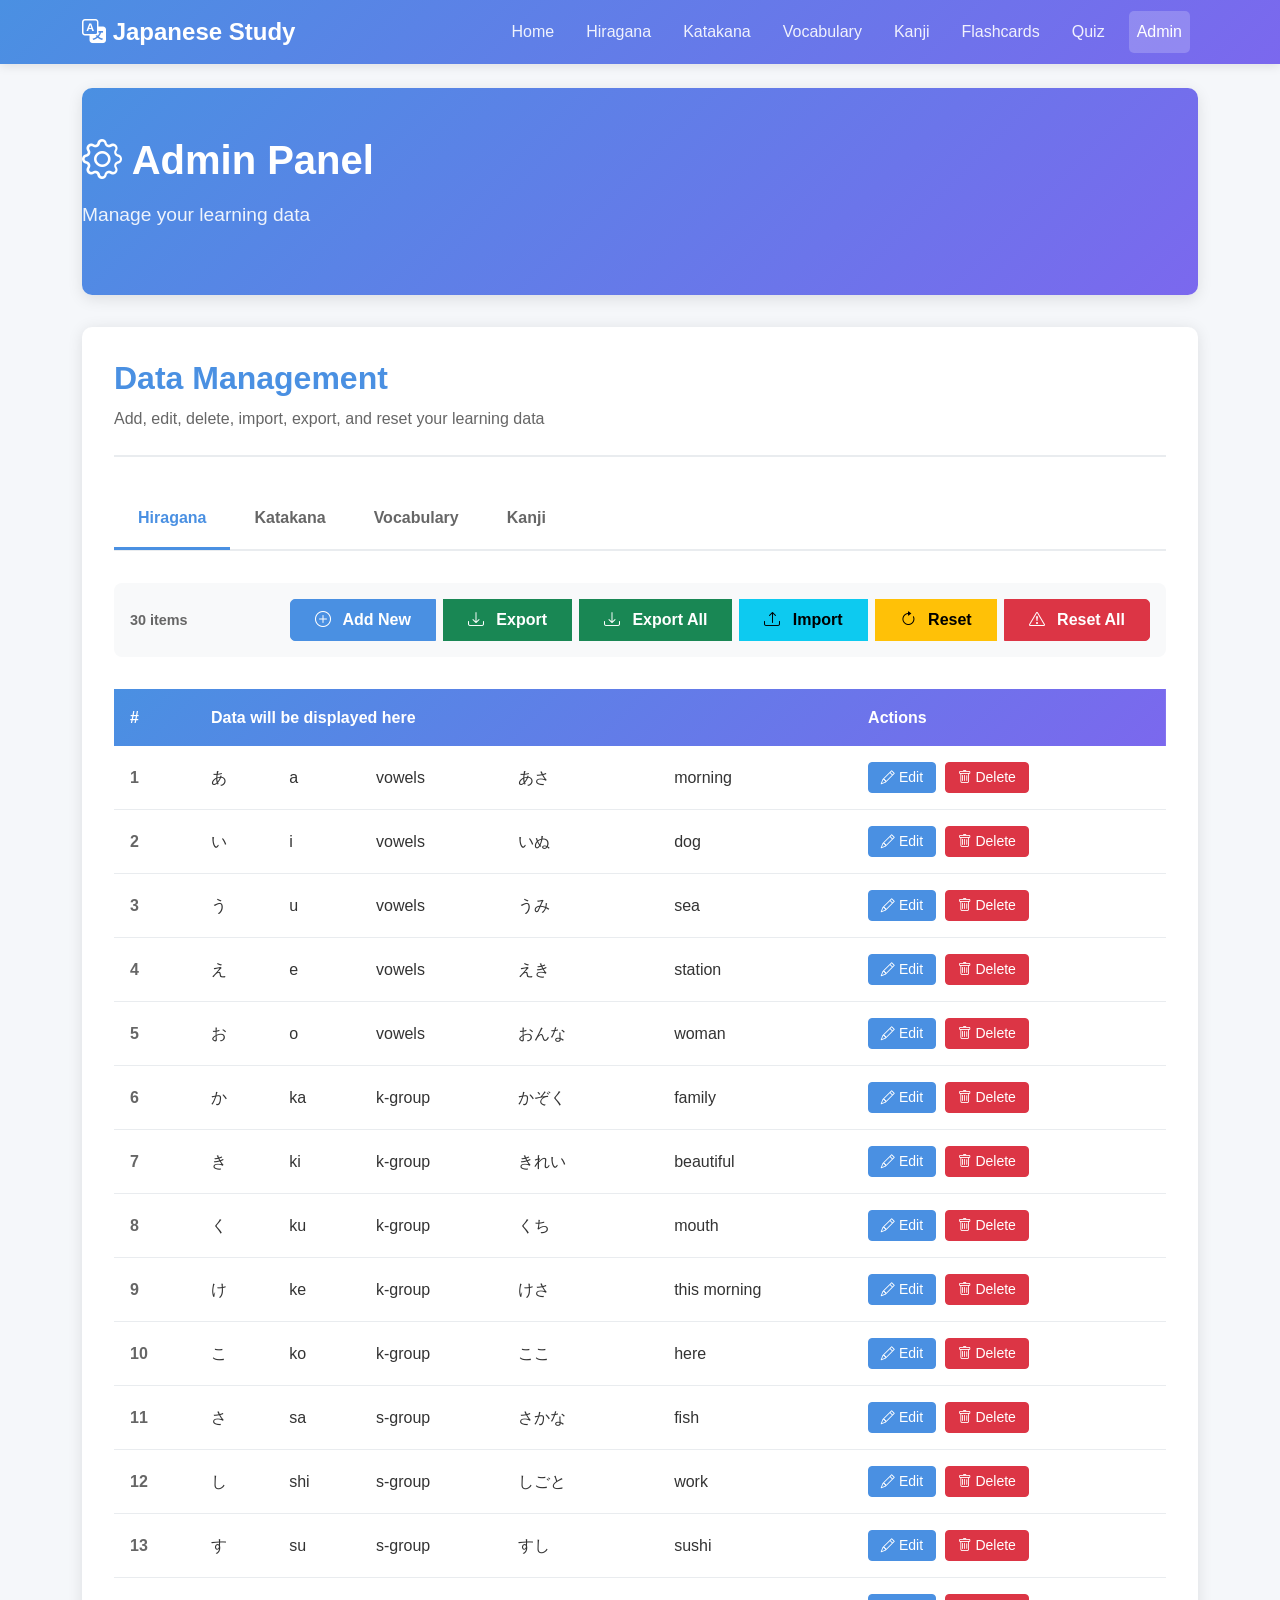
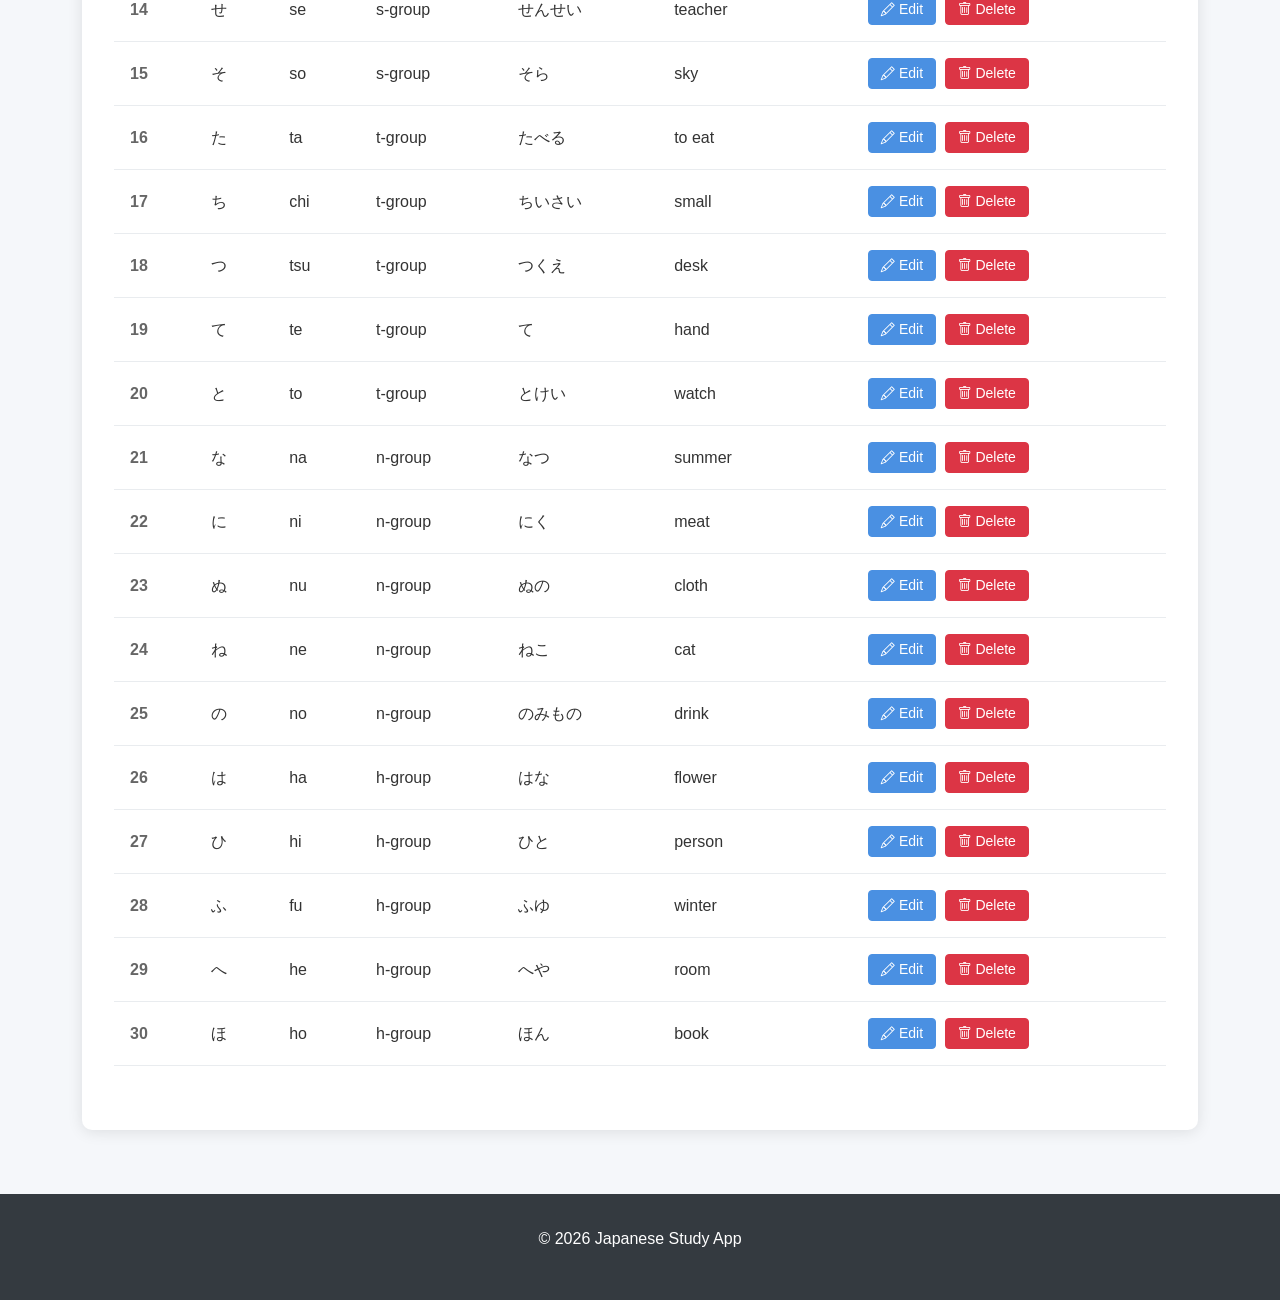
==== pages/admin.html @ df0b28a4 "First commit" ====
<!DOCTYPE html>
<html lang="en">
<head>
  <meta charset="UTF-8">
  <meta name="viewport" content="width=device-width, initial-scale=1.0">
  <title>Admin - Japanese Study App</title>
  
  <!-- Bootstrap 5 CSS -->
  <link href="https://cdn.jsdelivr.net/npm/bootstrap@5.3.0/dist/css/bootstrap.min.css" rel="stylesheet">
  <!-- Bootstrap Icons -->
  <link rel="stylesheet" href="https://cdn.jsdelivr.net/npm/bootstrap-icons@1.11.0/font/bootstrap-icons.css">
  <!-- Custom CSS -->
  <link rel="stylesheet" href="../assets/css/style.css">
  <link rel="stylesheet" href="../assets/css/admin.css">
</head>
<body>
  <!-- Navigation -->
  <nav class="navbar navbar-expand-lg navbar-dark">
    <div class="container">
      <a class="navbar-brand" href="../index.html">
        <i class="bi bi-translate"></i> Japanese Study
      </a>
      <button class="navbar-toggler" type="button" data-bs-toggle="collapse" data-bs-target="#navbarNav">
        <span class="navbar-toggler-icon"></span>
      </button>
      <div class="collapse navbar-collapse" id="navbarNav">
        <ul class="navbar-nav ms-auto">
          <li class="nav-item">
            <a class="nav-link" href="../index.html">Home</a>
          </li>
          <li class="nav-item">
            <a class="nav-link" href="hiragana.html">Hiragana</a>
          </li>
          <li class="nav-item">
            <a class="nav-link" href="katakana.html">Katakana</a>
          </li>
          <li class="nav-item">
            <a class="nav-link" href="vocab.html">Vocabulary</a>
          </li>
          <li class="nav-item">
            <a class="nav-link" href="kanji.html">Kanji</a>
          </li>
          <li class="nav-item">
            <a class="nav-link" href="flashcards.html">Flashcards</a>
          </li>
          <li class="nav-item">
            <a class="nav-link" href="quiz.html">Quiz</a>
          </li>
          <li class="nav-item">
            <a class="nav-link active" href="admin.html">Admin</a>
          </li>
        </ul>
      </div>
    </div>
  </nav>

  <!-- Page Header -->
  <div class="container mt-4">
    <div class="hero-section">
      <h1><i class="bi bi-gear"></i> Admin Panel</h1>
      <p class="lead">Manage your learning data</p>
    </div>
  </div>

  <!-- Admin Container -->
  <div class="container mt-4 mb-5">
    <div class="admin-container">
      <!-- Admin Header -->
      <div class="admin-header">
        <h2>Data Management</h2>
        <p>Add, edit, delete, import, export, and reset your learning data</p>
      </div>

      <!-- Tabs -->
      <ul class="nav nav-tabs" role="tablist">
        <li class="nav-item" role="presentation">
          <button class="nav-link active" data-bs-toggle="tab" data-bs-target="#tab-hiragana" type="button" role="tab">
            Hiragana
          </button>
        </li>
        <li class="nav-item" role="presentation">
          <button class="nav-link" data-bs-toggle="tab" data-bs-target="#tab-katakana" type="button" role="tab">
            Katakana
          </button>
        </li>
        <li class="nav-item" role="presentation">
          <button class="nav-link" data-bs-toggle="tab" data-bs-target="#tab-vocab" type="button" role="tab">
            Vocabulary
          </button>
        </li>
        <li class="nav-item" role="presentation">
          <button class="nav-link" data-bs-toggle="tab" data-bs-target="#tab-kanji" type="button" role="tab">
            Kanji
          </button>
        </li>
      </ul>

      <!-- Tab Content -->
      <div class="tab-content mt-4">
        <!-- All tabs share the same structure -->
        <div class="tab-pane fade show active" id="tab-hiragana" role="tabpanel">
          <!-- Toolbar -->
          <div class="admin-toolbar">
            <div>
              <span class="item-count" id="itemCount">0 items</span>
            </div>
            <div class="btn-group">
              <button id="btnAdd" class="btn btn-primary">
                <i class="bi bi-plus-circle"></i> Add New
              </button>
              <button id="btnExport" class="btn btn-success">
                <i class="bi bi-download"></i> Export
              </button>
              <button id="btnExportAll" class="btn btn-success">
                <i class="bi bi-download"></i> Export All
              </button>
              <button id="btnImport" class="btn btn-info">
                <i class="bi bi-upload"></i> Import
              </button>
              <button id="btnReset" class="btn btn-warning">
                <i class="bi bi-arrow-clockwise"></i> Reset
              </button>
              <button id="btnResetAll" class="btn btn-danger">
                <i class="bi bi-exclamation-triangle"></i> Reset All
              </button>
            </div>
          </div>

          <!-- Hidden File Input -->
          <input type="file" id="importFile" accept=".json" style="display: none;">

          <!-- Data Table -->
          <div class="admin-table-container">
            <table class="admin-table" id="dataTable">
              <thead>
                <tr>
                  <th>#</th>
                  <th colspan="5">Data will be displayed here</th>
                  <th>Actions</th>
                </tr>
              </thead>
              <tbody>
                <tr>
                  <td colspan="7" class="text-center py-4">
                    <div class="spinner"></div>
                    <p class="text-muted mt-3">Loading data...</p>
                  </td>
                </tr>
              </tbody>
            </table>
          </div>
        </div>
      </div>
    </div>
  </div>

  <!-- Edit/Add Modal -->
  <div class="modal fade" id="editModal" tabindex="-1" aria-hidden="true">
    <div class="modal-dialog modal-lg">
      <div class="modal-content">
        <div class="modal-header">
          <h5 class="modal-title" id="modalTitle">Edit Item</h5>
          <button type="button" class="btn-close" data-bs-dismiss="modal" aria-label="Close"></button>
        </div>
        <div class="modal-body">
          <form id="itemForm">
            <!-- Form fields will be dynamically generated -->
          </form>
        </div>
        <div class="modal-footer">
          <button type="button" class="btn btn-secondary" data-bs-dismiss="modal">Cancel</button>
          <button type="button" class="btn btn-primary" id="btnSaveItem">Save</button>
        </div>
      </div>
    </div>
  </div>

  <!-- Footer -->
  <footer class="footer">
    <div class="container text-center">
      <p>&copy; 2026 Japanese Study App</p>
    </div>
  </footer>

  <!-- jQuery -->
  <script src="https://code.jquery.com/jquery-3.7.1.min.js"></script>
  <!-- Bootstrap 5 JS -->
  <script src="https://cdn.jsdelivr.net/npm/bootstrap@5.3.0/dist/js/bootstrap.bundle.min.js"></script>
  <!-- Custom JS -->
  <script src="../assets/js/storage.js"></script>
  <script src="../assets/js/data-service.js"></script>
  <script src="../assets/js/utils.js"></script>
  <script src="../assets/js/app.js"></script>
  <script src="../assets/js/admin.js"></script>
</body>
</html>
---- assets/css/style.css ----
/**
 * Main Styles
 * Global styles and common components
 */

:root {
  --primary-color: #4a90e2;
  --secondary-color: #7b68ee;
  --success-color: #28a745;
  --danger-color: #dc3545;
  --warning-color: #ffc107;
  --info-color: #17a2b8;
  --light-color: #f8f9fa;
  --dark-color: #343a40;
  
  --japanese-font: 'Noto Sans JP', 'Hiragino Sans', 'Yu Gothic', sans-serif;
}

* {
  margin: 0;
  padding: 0;
  box-sizing: border-box;
}

body {
  font-family: 'Segoe UI', Tahoma, Geneva, Verdana, sans-serif;
  background-color: #f5f7fa;
  color: #333;
  line-height: 1.6;
}

/* Typography */
h1, h2, h3, h4, h5, h6 {
  font-weight: 600;
  margin-bottom: 1rem;
}

/* Japanese text styling */
.japanese-text {
  font-family: var(--japanese-font);
}

.kana-char {
  font-family: var(--japanese-font);
  font-size: 3rem;
  font-weight: 500;
  color: var(--primary-color);
}

.kanji-char {
  font-family: var(--japanese-font);
  font-size: 2rem;
  font-weight: 500;
  color: var(--dark-color);
}

.kanji-char-large {
  font-family: var(--japanese-font);
  font-size: 4rem;
  font-weight: 600;
  color: var(--primary-color);
  line-height: 1;
}

.romaji {
  font-size: 1.2rem;
  color: var(--secondary-color);
  font-weight: 500;
}

.reading {
  font-family: var(--japanese-font);
  font-size: 1.1rem;
  color: #666;
}

/* Navigation */
.navbar {
  background: linear-gradient(135deg, var(--primary-color), var(--secondary-color));
  box-shadow: 0 2px 10px rgba(0,0,0,0.1);
}

.navbar-brand {
  font-weight: 700;
  font-size: 1.5rem;
  color: white !important;
}

.navbar-nav .nav-link {
  color: rgba(255,255,255,0.9) !important;
  font-weight: 500;
  transition: all 0.3s ease;
  margin: 0 0.5rem;
}

.navbar-nav .nav-link:hover,
.navbar-nav .nav-link.active {
  color: white !important;
  background-color: rgba(255,255,255,0.2);
  border-radius: 5px;
}

/* Hero Section */
.hero-section {
  background: linear-gradient(135deg, var(--primary-color), var(--secondary-color));
  color: white;
  padding: 3rem 0;
  margin-bottom: 2rem;
  border-radius: 10px;
  box-shadow: 0 4px 15px rgba(0,0,0,0.1);
}

.hero-section h1 {
  font-size: 2.5rem;
  font-weight: 700;
  margin-bottom: 1rem;
}

.hero-section p {
  font-size: 1.2rem;
  opacity: 0.9;
}

/* Stat Cards */
.stat-card {
  background: white;
  border-radius: 10px;
  padding: 1.5rem;
  text-align: center;
  box-shadow: 0 2px 10px rgba(0,0,0,0.08);
  transition: transform 0.3s ease, box-shadow 0.3s ease;
  border: none;
  height: 100%;
}

.stat-card:hover {
  transform: translateY(-5px);
  box-shadow: 0 5px 20px rgba(0,0,0,0.15);
}

.stat-card .stat-icon {
  font-size: 3rem;
  margin-bottom: 1rem;
}

.stat-card .stat-number {
  font-size: 2.5rem;
  font-weight: 700;
  color: var(--primary-color);
  margin-bottom: 0.5rem;
}

.stat-card .stat-label {
  font-size: 1rem;
  color: #666;
  text-transform: uppercase;
  letter-spacing: 1px;
}

/* Quick Links */
.quick-links .card {
  border: none;
  border-radius: 10px;
  box-shadow: 0 2px 10px rgba(0,0,0,0.08);
  transition: transform 0.3s ease, box-shadow 0.3s ease;
  overflow: hidden;
}

.quick-links .card:hover {
  transform: translateY(-5px);
  box-shadow: 0 5px 20px rgba(0,0,0,0.15);
}

.quick-links .card-body {
  padding: 2rem;
}

.quick-links .card-title {
  font-size: 1.5rem;
  font-weight: 600;
  margin-bottom: 1rem;
}

.quick-links .btn {
  border-radius: 25px;
  padding: 0.5rem 2rem;
  font-weight: 600;
  text-transform: uppercase;
  letter-spacing: 0.5px;
}

/* Buttons */
.btn {
  border-radius: 5px;
  padding: 0.5rem 1.5rem;
  font-weight: 500;
  transition: all 0.3s ease;
}

.btn-primary {
  background: var(--primary-color);
  border-color: var(--primary-color);
}

.btn-primary:hover {
  background: darken(var(--primary-color), 10%);
  border-color: darken(var(--primary-color), 10%);
  transform: translateY(-2px);
  box-shadow: 0 4px 10px rgba(0,0,0,0.2);
}

/* Search and Filters */
.search-filters {
  background: white;
  padding: 1.5rem;
  border-radius: 10px;
  box-shadow: 0 2px 10px rgba(0,0,0,0.08);
  margin-bottom: 2rem;
}

.search-filters .form-control,
.search-filters .form-select {
  border-radius: 5px;
  border: 1px solid #ddd;
  padding: 0.6rem 1rem;
}

.search-filters .form-control:focus,
.search-filters .form-select:focus {
  border-color: var(--primary-color);
  box-shadow: 0 0 0 0.2rem rgba(74, 144, 226, 0.25);
}

/* Result Count */
.result-count {
  font-size: 0.9rem;
  color: #666;
  margin-bottom: 1rem;
}

/* Footer */
.footer {
  background-color: var(--dark-color);
  color: white;
  padding: 2rem 0;
  margin-top: 4rem;
}

.footer a {
  color: var(--primary-color);
  text-decoration: none;
}

.footer a:hover {
  text-decoration: underline;
}

/* Toast Notifications */
.toast-notification {
  padding: 1rem 1.5rem;
  border-radius: 5px;
  font-weight: 500;
  animation: slideDown 0.3s ease;
}

@keyframes slideDown {
  from {
    transform: translateX(-50%) translateY(-100%);
    opacity: 0;
  }
  to {
    transform: translateX(-50%) translateY(0);
    opacity: 1;
  }
}

/* Loading Spinner */
.spinner {
  border: 3px solid #f3f3f3;
  border-top: 3px solid var(--primary-color);
  border-radius: 50%;
  width: 40px;
  height: 40px;
  animation: spin 1s linear infinite;
  margin: 2rem auto;
}

@keyframes spin {
  0% { transform: rotate(0deg); }
  100% { transform: rotate(360deg); }
}

/* Utility Classes */
.text-gradient {
  background: linear-gradient(135deg, var(--primary-color), var(--secondary-color));
  -webkit-background-clip: text;
  -webkit-text-fill-color: transparent;
  background-clip: text;
}

.shadow-custom {
  box-shadow: 0 4px 15px rgba(0,0,0,0.1);
}

/* Responsive Design */
@media (max-width: 768px) {
  .hero-section h1 {
    font-size: 2rem;
  }
  
  .kana-char {
    font-size: 2.5rem;
  }
  
  .kanji-char-large {
    font-size: 3rem;
  }
  
  .stat-card .stat-number {
    font-size: 2rem;
  }
}

/* Animations */
.fade-in {
  animation: fadeIn 0.5s ease-in;
}

@keyframes fadeIn {
  from {
    opacity: 0;
    transform: translateY(20px);
  }
  to {
    opacity: 1;
    transform: translateY(0);
  }
}
---- assets/css/admin.css ----
/**
 * Admin Panel Styles
 * Styles for data management interface
 */

/* Admin Container */
.admin-container {
  background: white;
  border-radius: 10px;
  box-shadow: 0 2px 15px rgba(0,0,0,0.1);
  padding: 2rem;
  margin-bottom: 2rem;
}

/* Admin Header */
.admin-header {
  border-bottom: 2px solid #e9ecef;
  padding-bottom: 1.5rem;
  margin-bottom: 2rem;
}

.admin-header h2 {
  color: var(--primary-color);
  font-weight: 700;
  margin-bottom: 0.5rem;
}

.admin-header p {
  color: #666;
  margin-bottom: 0;
}

/* Tabs */
.nav-tabs {
  border-bottom: 2px solid #e9ecef;
  margin-bottom: 2rem;
}

.nav-tabs .nav-link {
  border: none;
  color: #666;
  font-weight: 600;
  padding: 1rem 1.5rem;
  transition: all 0.3s ease;
  border-radius: 0;
  border-bottom: 3px solid transparent;
}

.nav-tabs .nav-link:hover {
  color: var(--primary-color);
  border-bottom-color: rgba(74, 144, 226, 0.3);
}

.nav-tabs .nav-link.active {
  color: var(--primary-color);
  background-color: transparent;
  border-bottom-color: var(--primary-color);
}

/* Toolbar */
.admin-toolbar {
  background: #f8f9fa;
  padding: 1rem;
  border-radius: 8px;
  margin-bottom: 2rem;
  display: flex;
  justify-content: space-between;
  align-items: center;
  flex-wrap: wrap;
  gap: 1rem;
}

.admin-toolbar .btn-group {
  gap: 0.5rem;
}

.admin-toolbar .btn {
  font-weight: 600;
  padding: 0.5rem 1.5rem;
  border-radius: 5px;
}

.admin-toolbar .btn i {
  margin-right: 0.5rem;
}

/* Data Table */
.admin-table-container {
  overflow-x: auto;
  margin-bottom: 2rem;
}

.admin-table {
  width: 100%;
  border-collapse: collapse;
  background: white;
}

.admin-table thead {
  background: linear-gradient(135deg, var(--primary-color), var(--secondary-color));
  color: white;
}

.admin-table thead th {
  padding: 1rem;
  text-align: left;
  font-weight: 600;
  white-space: nowrap;
  border: none;
}

.admin-table tbody tr {
  border-bottom: 1px solid #e9ecef;
  transition: background-color 0.2s ease;
}

.admin-table tbody tr:hover {
  background-color: #f8f9fa;
}

.admin-table tbody td {
  padding: 1rem;
  vertical-align: middle;
  max-width: 200px;
  overflow: hidden;
  text-overflow: ellipsis;
  white-space: nowrap;
}

.admin-table tbody td:first-child {
  font-weight: 600;
  color: #666;
}

/* Japanese Text in Table */
.admin-table .japanese-text {
  font-family: var(--japanese-font);
  font-size: 1.2rem;
  font-weight: 500;
}

/* Action Buttons */
.admin-table .btn-sm {
  padding: 0.25rem 0.75rem;
  font-size: 0.875rem;
  border-radius: 4px;
  font-weight: 500;
}

.admin-table .btn-primary {
  background-color: var(--primary-color);
  border-color: var(--primary-color);
}

.admin-table .btn-danger {
  background-color: var(--danger-color);
  border-color: var(--danger-color);
}

/* Modal */
.modal-content {
  border: none;
  border-radius: 10px;
  box-shadow: 0 5px 30px rgba(0,0,0,0.3);
}

.modal-header {
  background: linear-gradient(135deg, var(--primary-color), var(--secondary-color));
  color: white;
  border-radius: 10px 10px 0 0;
  border: none;
  padding: 1.5rem;
}

.modal-header .modal-title {
  font-weight: 700;
  font-size: 1.5rem;
}

.modal-header .btn-close {
  filter: brightness(0) invert(1);
}

.modal-body {
  padding: 2rem;
  max-height: 70vh;
  overflow-y: auto;
}

.modal-footer {
  border-top: 1px solid #e9ecef;
  padding: 1rem 2rem;
}

/* Form in Modal */
.modal-body .form-label {
  font-weight: 600;
  color: #333;
  margin-bottom: 0.5rem;
}

.modal-body .form-control,
.modal-body .form-select {
  border: 1px solid #ddd;
  border-radius: 5px;
  padding: 0.6rem 1rem;
  transition: border-color 0.3s ease;
}

.modal-body .form-control:focus,
.modal-body .form-select:focus {
  border-color: var(--primary-color);
  box-shadow: 0 0 0 0.2rem rgba(74, 144, 226, 0.25);
}

/* Item Count */
.item-count {
  font-size: 0.9rem;
  color: #666;
  font-weight: 600;
}

/* Empty State */
.admin-empty-state {
  text-align: center;
  padding: 4rem 2rem;
  color: #999;
}

.admin-empty-state i {
  font-size: 4rem;
  margin-bottom: 1rem;
  opacity: 0.5;
}

.admin-empty-state h4 {
  color: #666;
  margin-bottom: 1rem;
}

/* Import File Input (Hidden) */
#importFile {
  display: none;
}

/* Alert Messages */
.admin-alert {
  border-radius: 8px;
  padding: 1rem 1.5rem;
  margin-bottom: 1.5rem;
  border: none;
  box-shadow: 0 2px 8px rgba(0,0,0,0.1);
}

.admin-alert.alert-info {
  background-color: #d1ecf1;
  color: #0c5460;
}

.admin-alert.alert-warning {
  background-color: #fff3cd;
  color: #856404;
}

.admin-alert.alert-danger {
  background-color: #f8d7da;
  color: #721c24;
}

/* Badges in Admin */
.admin-badge {
  padding: 0.4rem 0.8rem;
  border-radius: 5px;
  font-weight: 600;
  font-size: 0.85rem;
}

/* Responsive Design */
@media (max-width: 768px) {
  .admin-container {
    padding: 1rem;
  }
  
  .admin-toolbar {
    flex-direction: column;
    align-items: stretch;
  }
  
  .admin-toolbar .btn-group {
    width: 100%;
    display: flex;
    flex-direction: column;
  }
  
  .admin-toolbar .btn {
    width: 100%;
  }
  
  .nav-tabs .nav-link {
    padding: 0.75rem 1rem;
    font-size: 0.9rem;
  }
  
  .admin-table {
    font-size: 0.85rem;
  }
  
  .admin-table thead th,
  .admin-table tbody td {
    padding: 0.75rem 0.5rem;
  }
  
  .modal-body {
    padding: 1.5rem;
  }
}

@media (max-width: 576px) {
  .admin-table .btn-sm {
    padding: 0.2rem 0.5rem;
    font-size: 0.75rem;
  }
  
  .admin-table .btn-sm i {
    display: none;
  }
}

/* Loading State */
.admin-loading {
  display: flex;
  justify-content: center;
  align-items: center;
  padding: 3rem;
}

.admin-loading .spinner-border {
  width: 3rem;
  height: 3rem;
  border-width: 0.3rem;
  color: var(--primary-color);
}
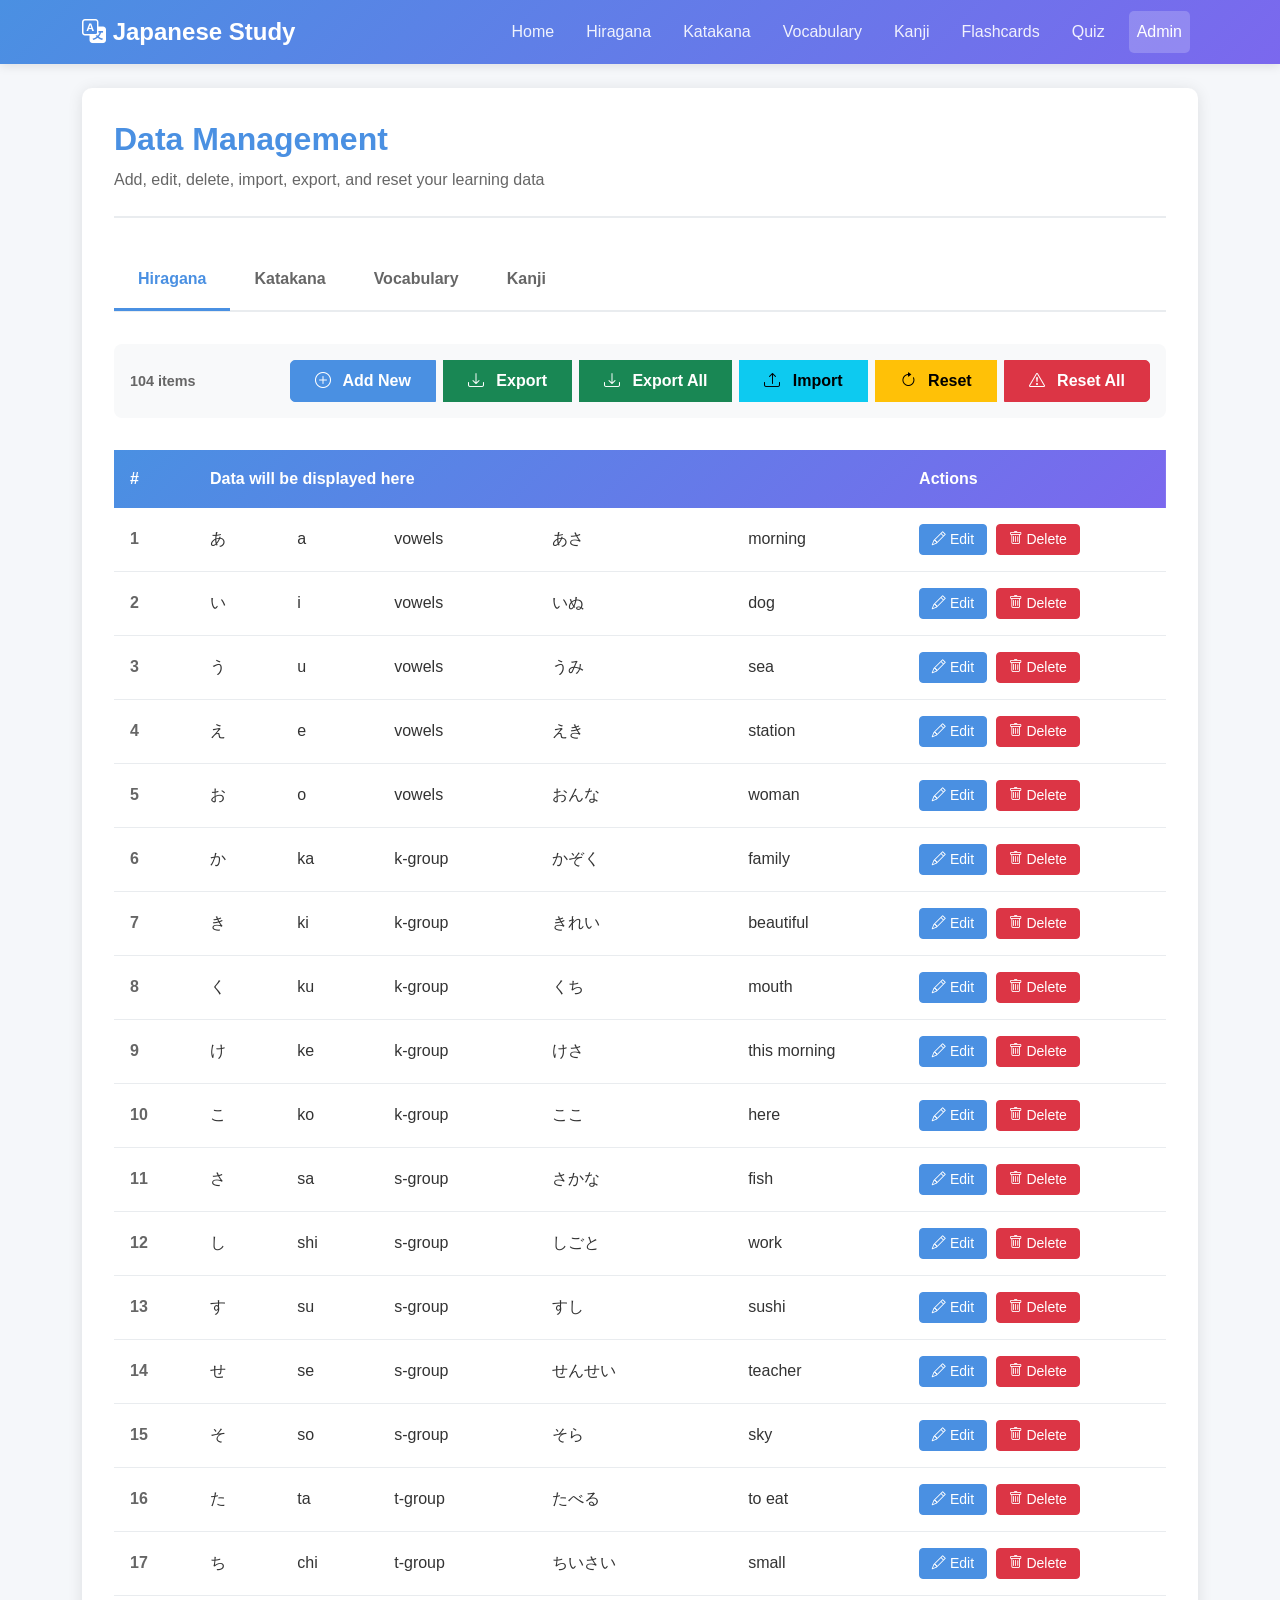
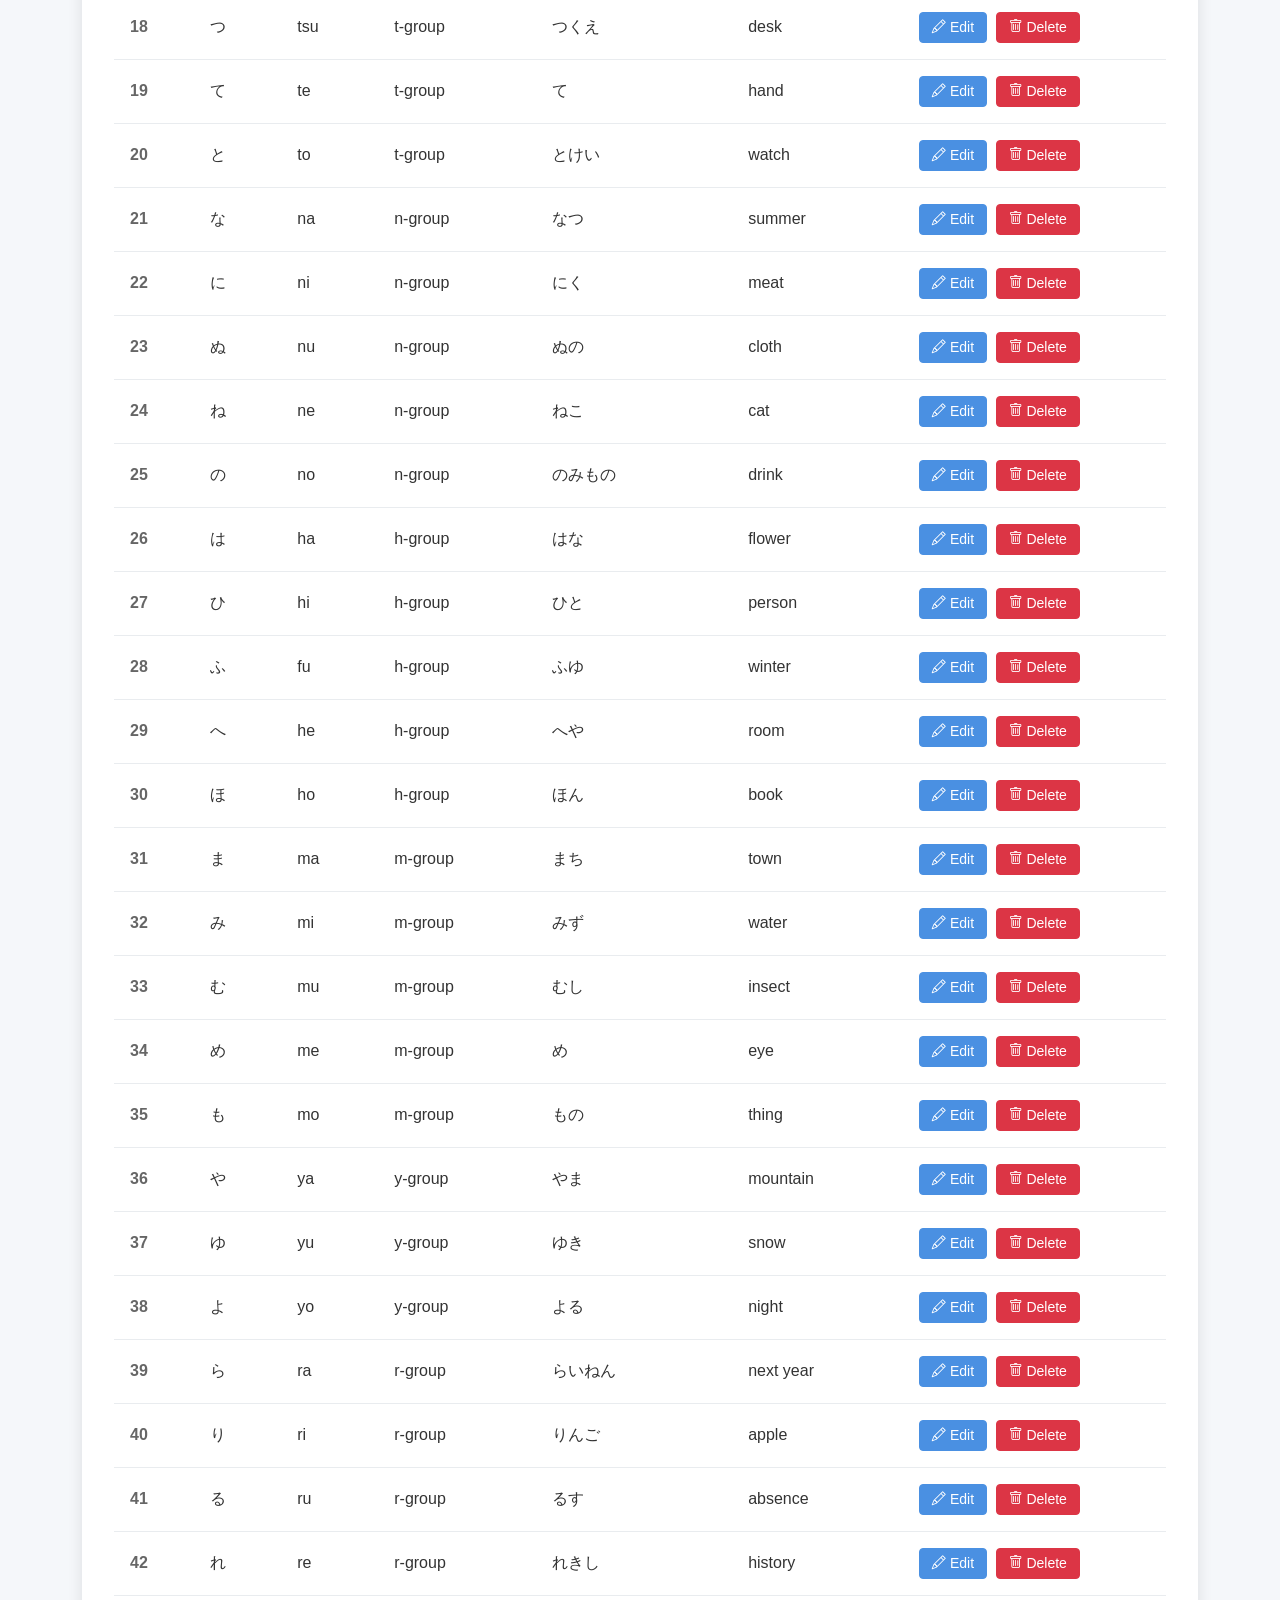
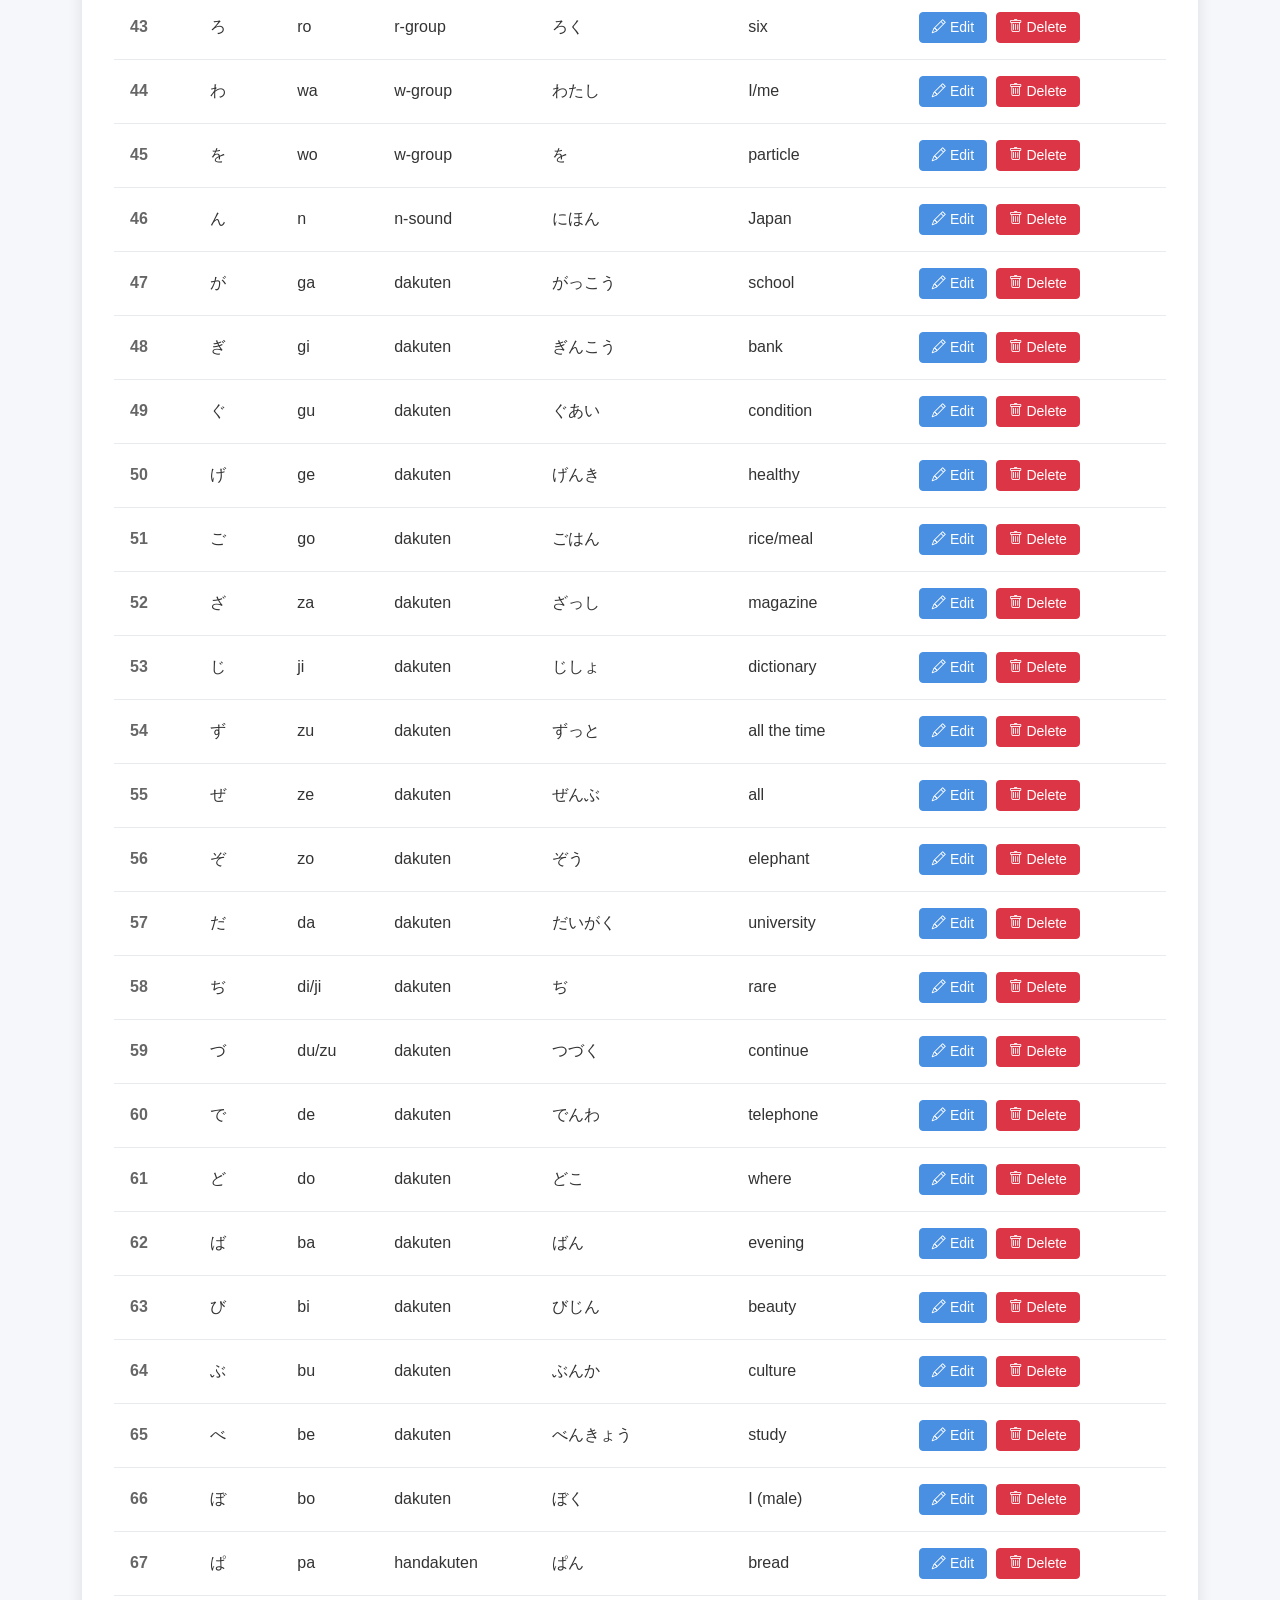
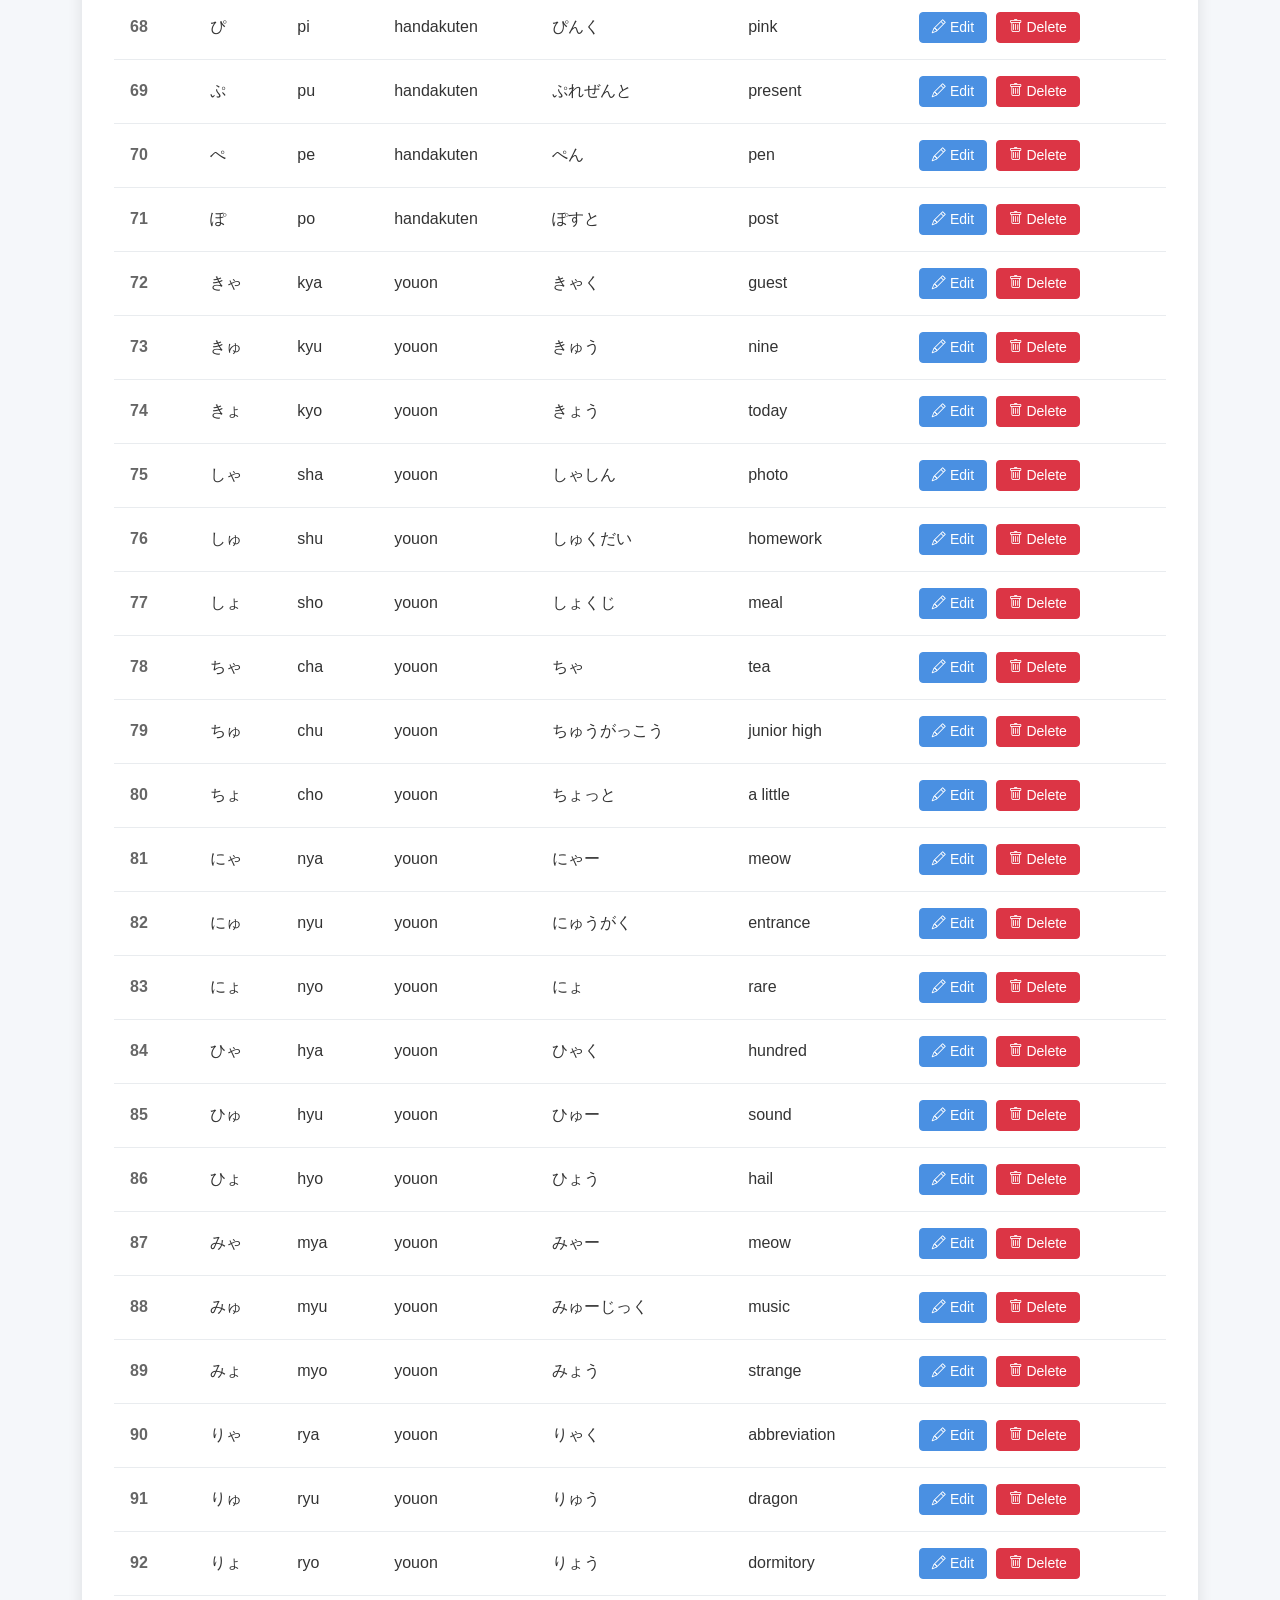
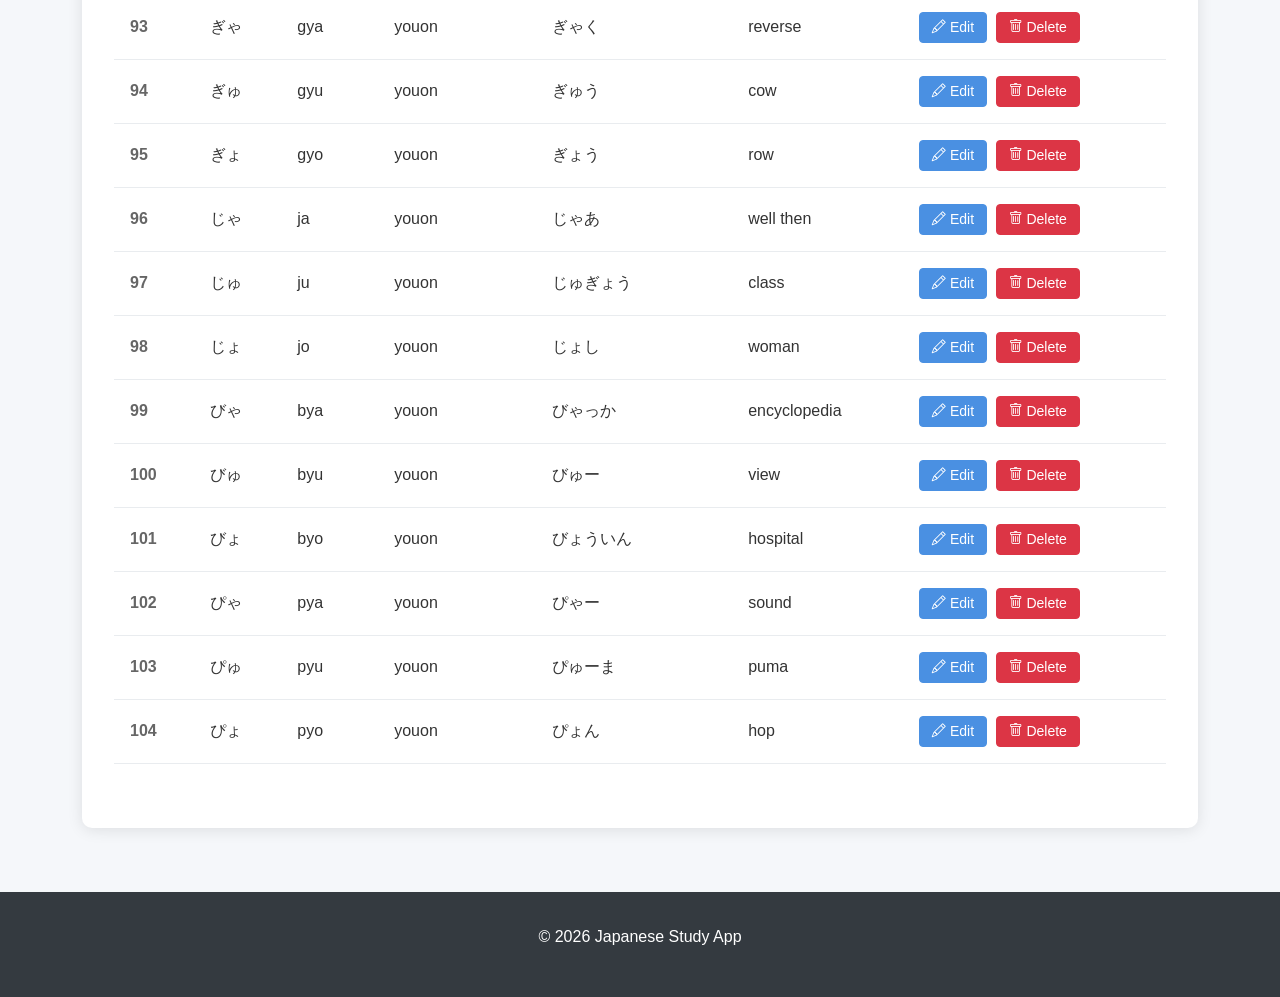
==== commit 6e131501: "Remove hero section from admin page" ====
--- a/pages/admin.html
+++ b/pages/admin.html
@@ -53,14 +53,6 @@
       </div>
     </div>
   </nav>
-
-  <!-- Page Header -->
-  <div class="container mt-4">
-    <div class="hero-section">
-      <h1><i class="bi bi-gear"></i> Admin Panel</h1>
-      <p class="lead">Manage your learning data</p>
-    </div>
-  </div>
 
   <!-- Admin Container -->
   <div class="container mt-4 mb-5">
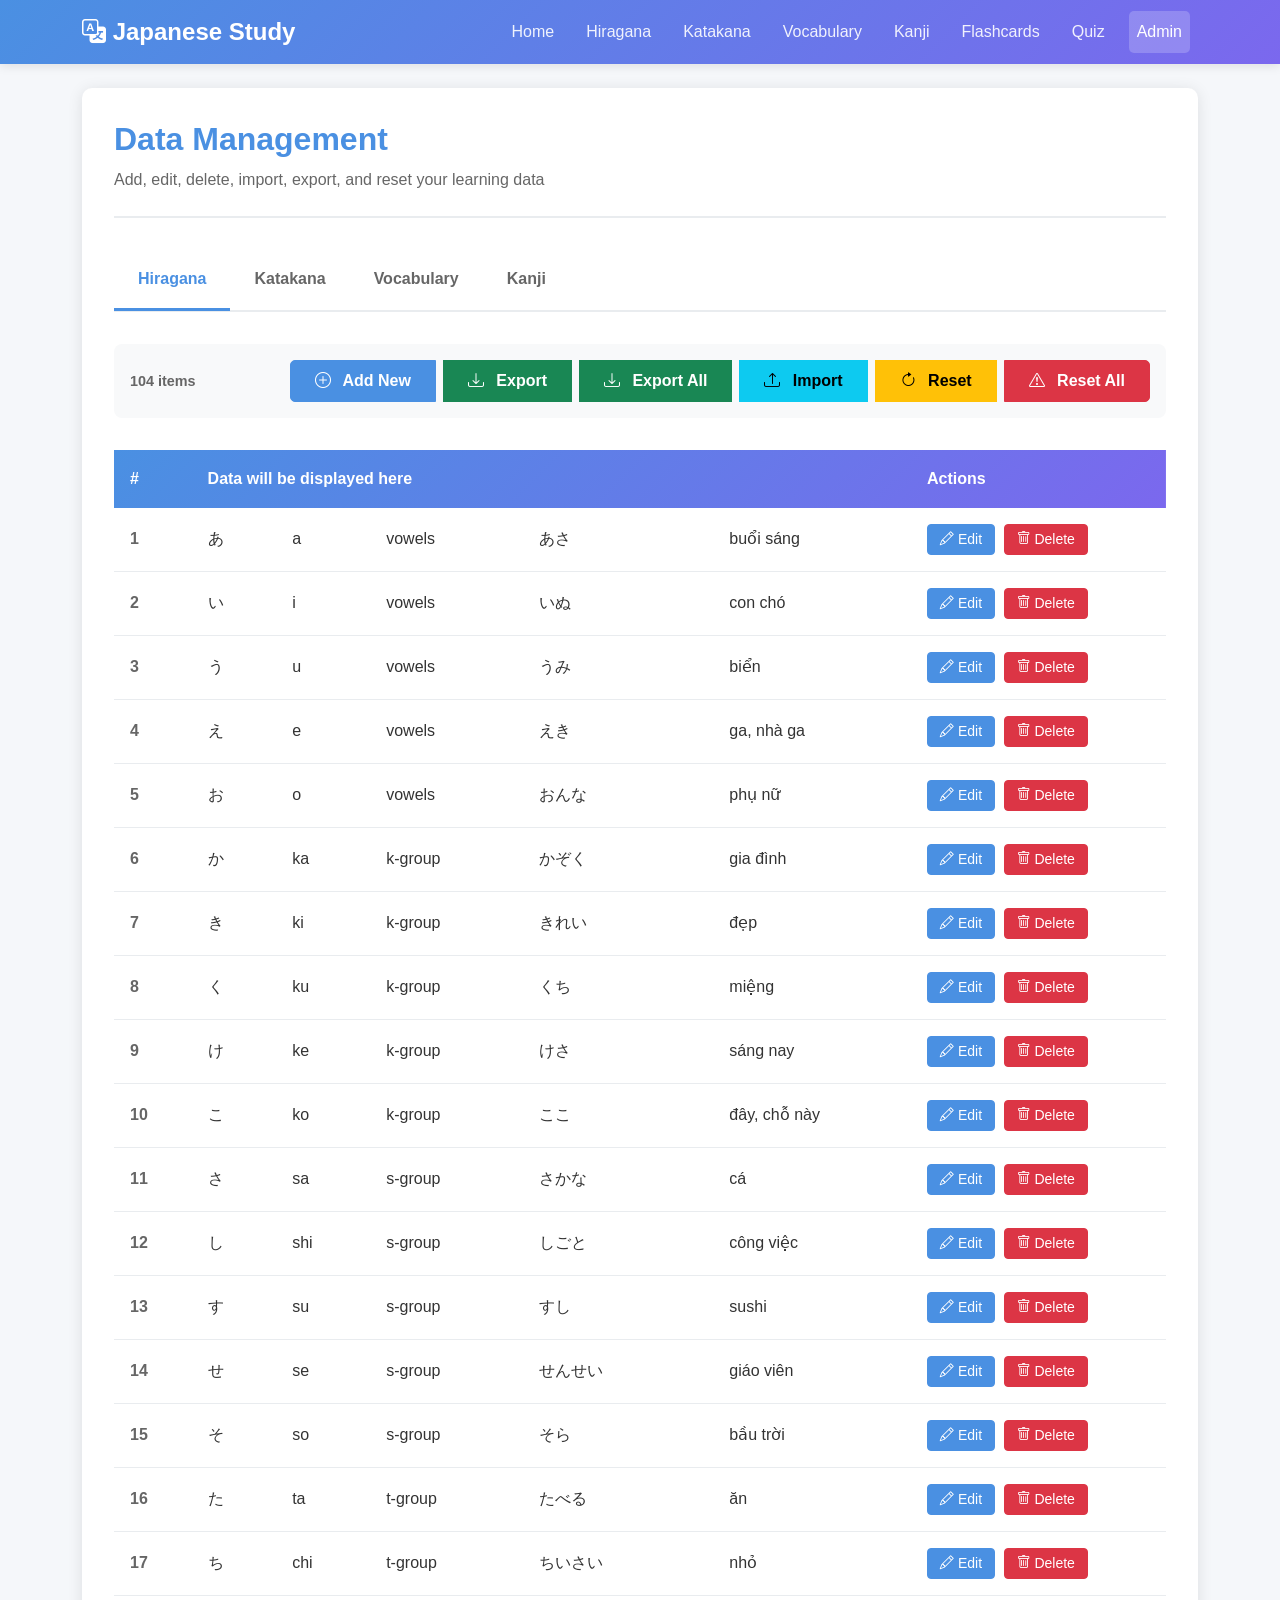
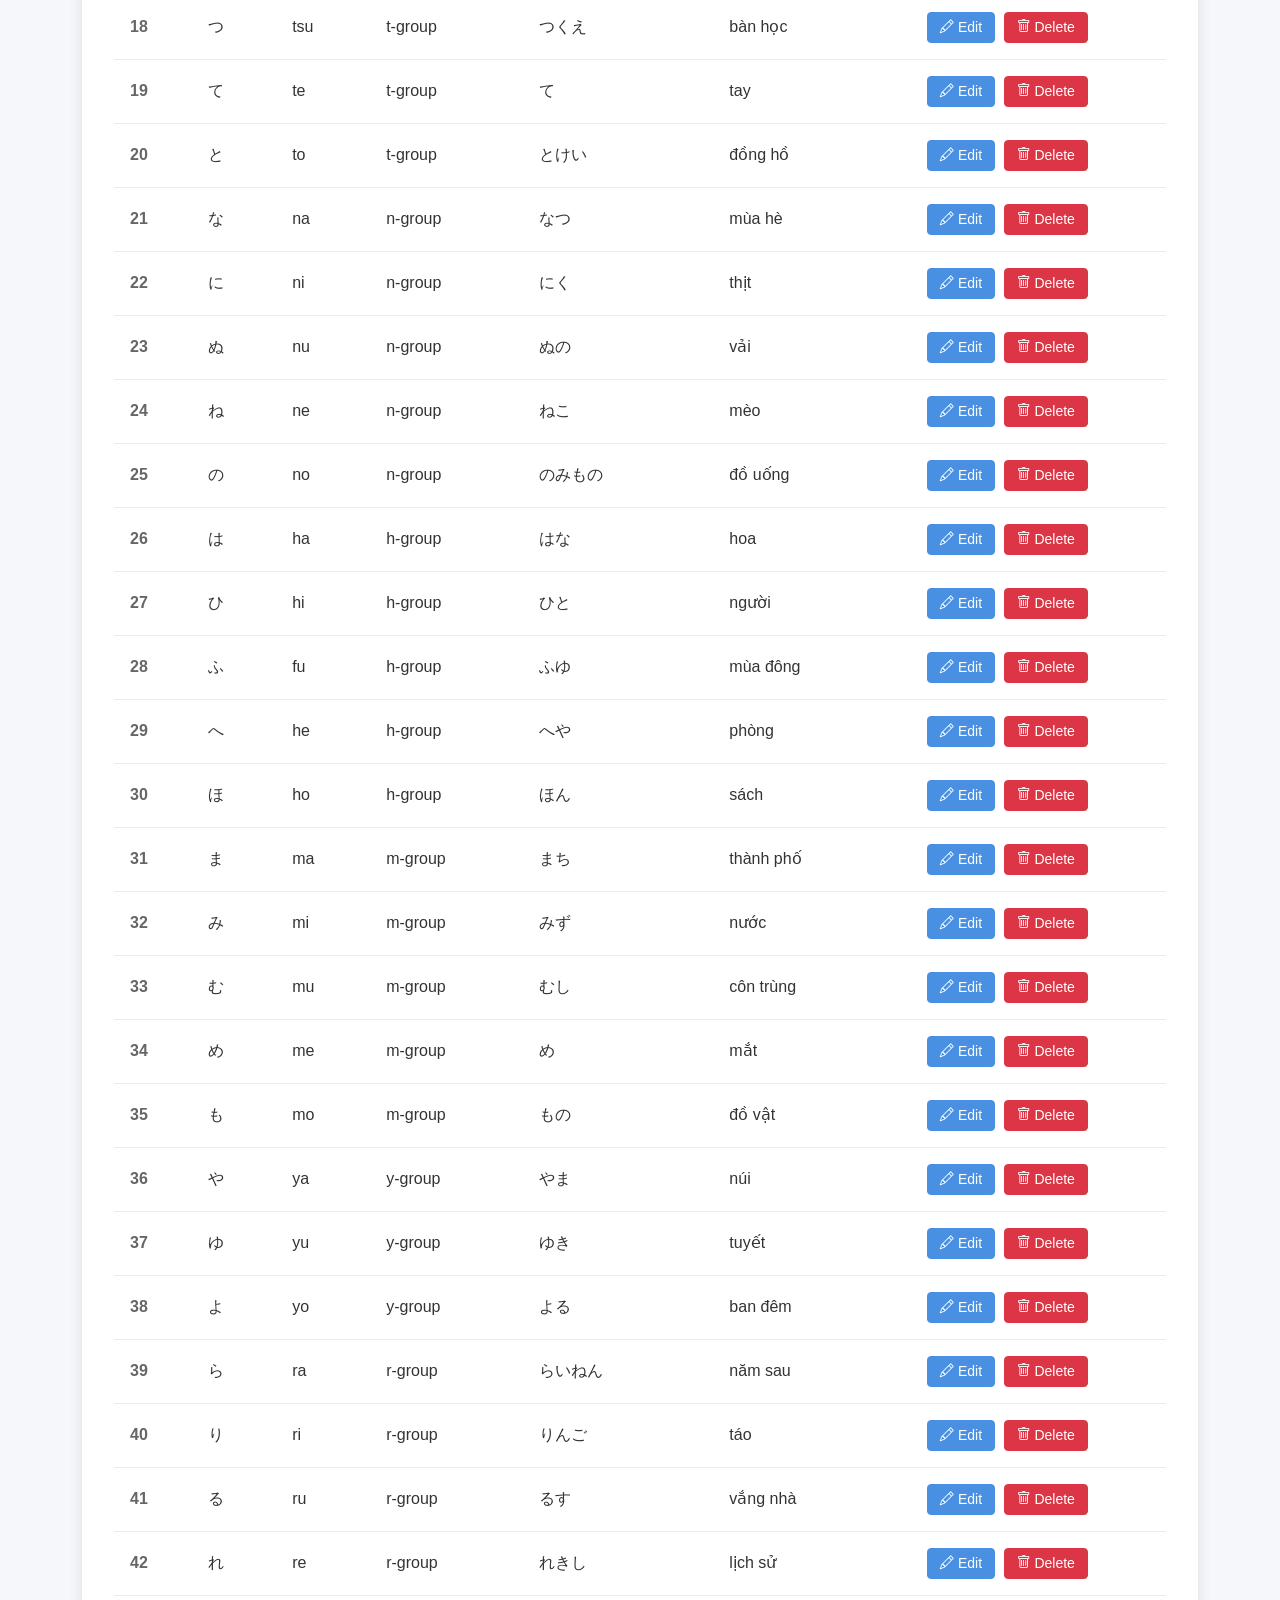
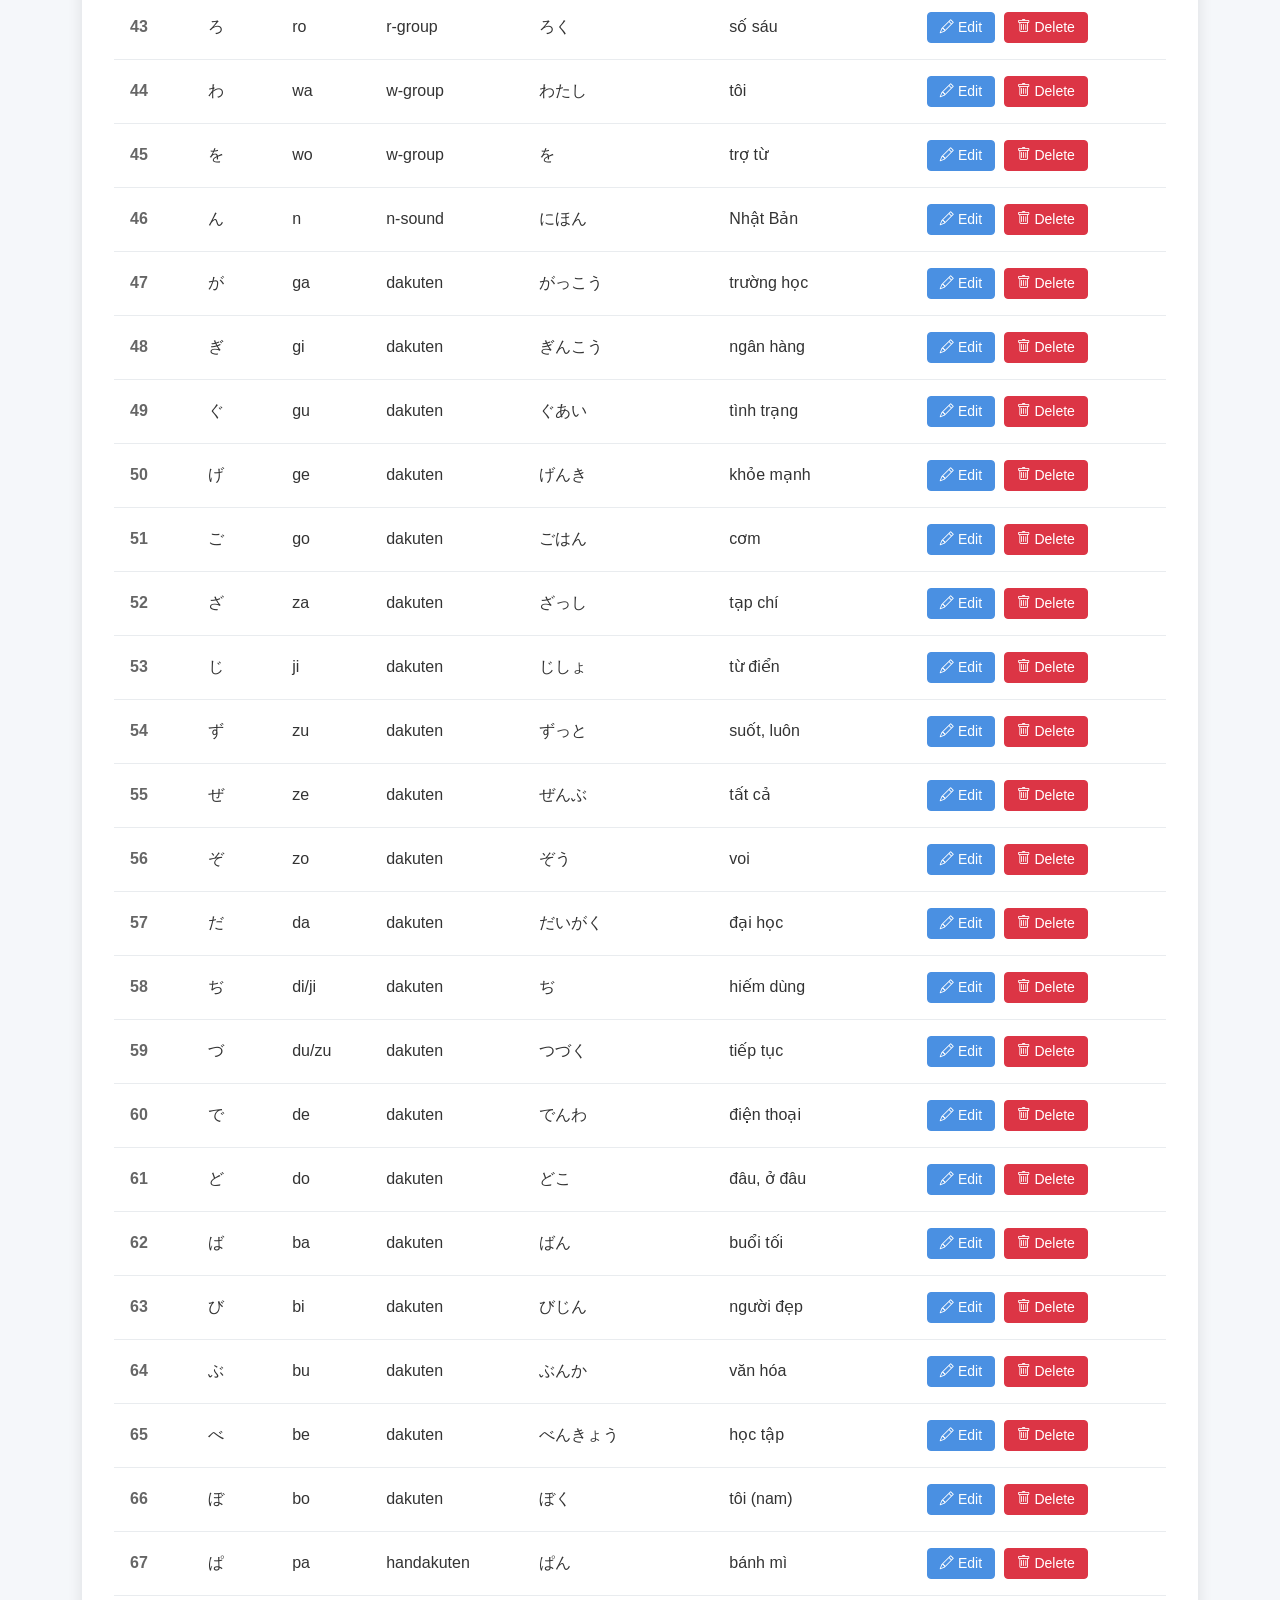
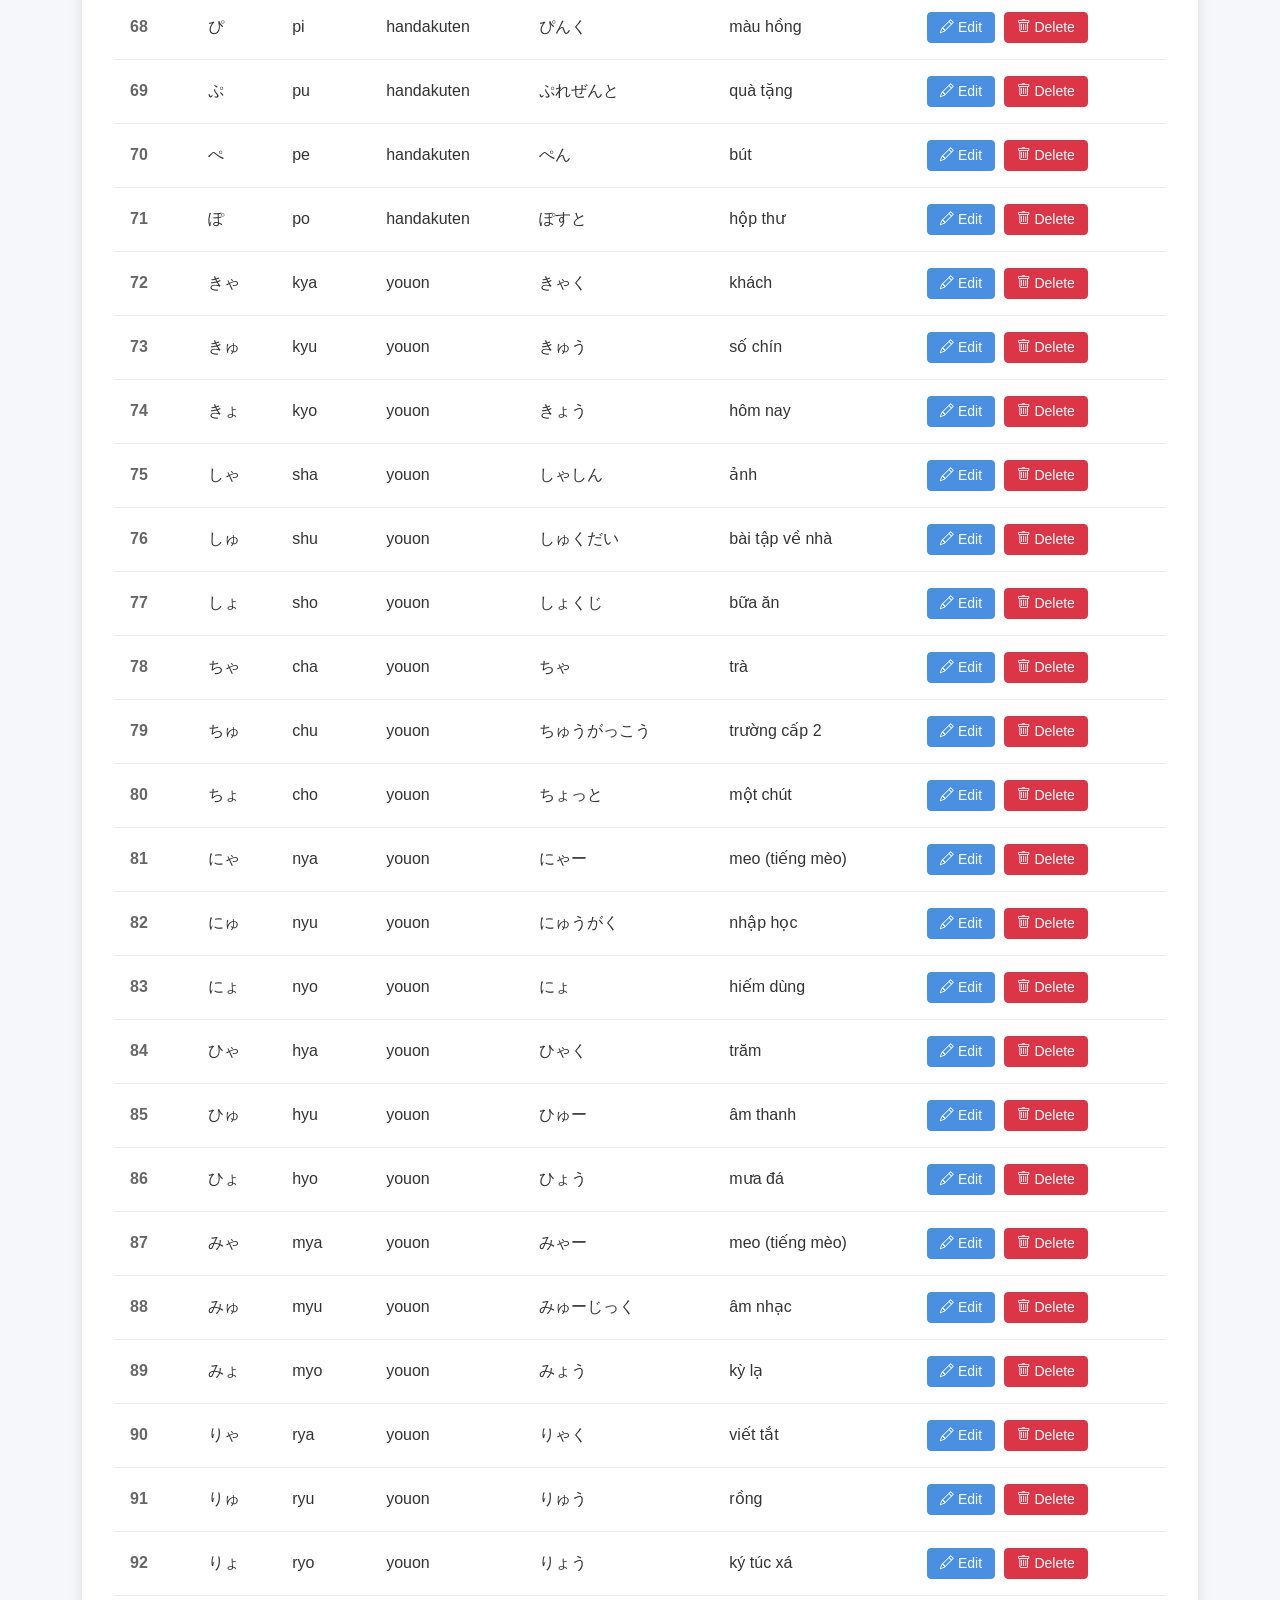
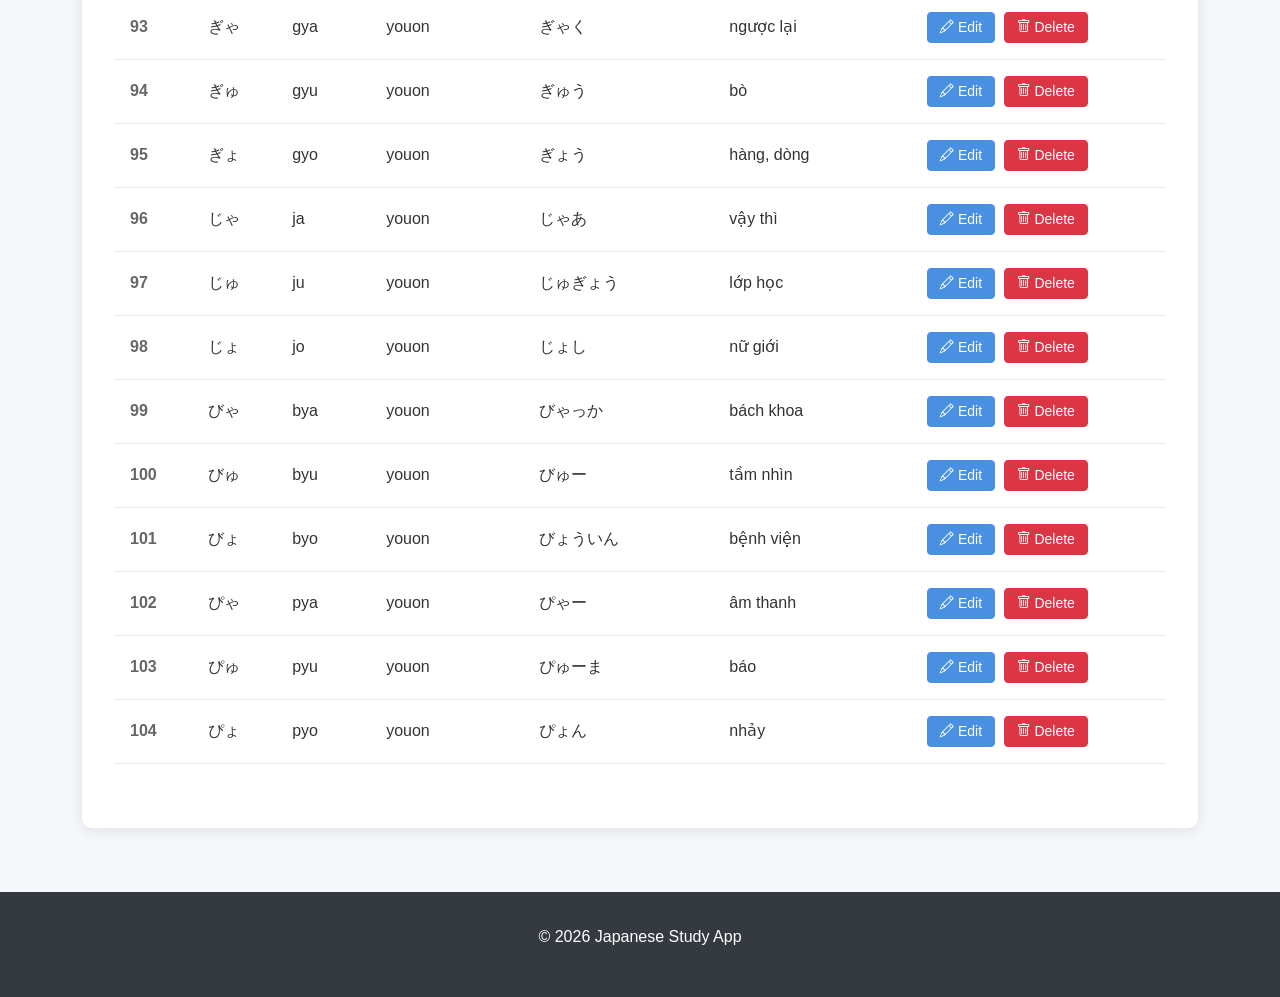
==== commit df27cf4c: "Replace deprecated apple-mobile-web-app-capable with mobile-web-app-capable meta tag" ====
--- a/pages/admin.html
+++ b/pages/admin.html
@@ -4,6 +4,12 @@
   <meta charset="UTF-8">
   <meta name="viewport" content="width=device-width, initial-scale=1.0">
   <title>Admin - Japanese Study App</title>
+  
+  <!-- PWA Meta Tags -->
+  <link rel="manifest" href="../manifest.json">
+  <meta name="theme-color" content="#667eea">
+  <meta name="mobile-web-app-capable" content="yes">
+  <link rel="apple-touch-icon" href="../assets/images/icon-192.svg">
   
   <!-- Bootstrap 5 CSS -->
   <link href="https://cdn.jsdelivr.net/npm/bootstrap@5.3.0/dist/css/bootstrap.min.css" rel="stylesheet">
@@ -66,31 +72,28 @@
       <!-- Tabs -->
       <ul class="nav nav-tabs" role="tablist">
         <li class="nav-item" role="presentation">
-          <button class="nav-link active" data-bs-toggle="tab" data-bs-target="#tab-hiragana" type="button" role="tab">
+          <button class="nav-link active" id="tab-hiragana-btn" type="button" role="tab">
             Hiragana
           </button>
         </li>
         <li class="nav-item" role="presentation">
-          <button class="nav-link" data-bs-toggle="tab" data-bs-target="#tab-katakana" type="button" role="tab">
+          <button class="nav-link" id="tab-katakana-btn" type="button" role="tab">
             Katakana
           </button>
         </li>
         <li class="nav-item" role="presentation">
-          <button class="nav-link" data-bs-toggle="tab" data-bs-target="#tab-vocab" type="button" role="tab">
+          <button class="nav-link" id="tab-vocab-btn" type="button" role="tab">
             Vocabulary
           </button>
         </li>
         <li class="nav-item" role="presentation">
-          <button class="nav-link" data-bs-toggle="tab" data-bs-target="#tab-kanji" type="button" role="tab">
+          <button class="nav-link" id="tab-kanji-btn" type="button" role="tab">
             Kanji
           </button>
         </li>
       </ul>
 
-      <!-- Tab Content -->
-      <div class="tab-content mt-4">
-        <!-- All tabs share the same structure -->
-        <div class="tab-pane fade show active" id="tab-hiragana" role="tabpanel">
+      <!-- Admin Content (shared by all tabs) -->
           <!-- Toolbar -->
           <div class="admin-toolbar">
             <div>
@@ -141,8 +144,6 @@
               </tbody>
             </table>
           </div>
-        </div>
-      </div>
     </div>
   </div>
 
@@ -184,5 +185,7 @@
   <script src="../assets/js/utils.js"></script>
   <script src="../assets/js/app.js"></script>
   <script src="../assets/js/admin.js"></script>
+  <!-- PWA Install -->
+  <script src="../assets/js/pwa-install.js"></script>
 </body>
 </html>
--- a/assets/css/style.css
+++ b/assets/css/style.css
@@ -304,8 +304,35 @@
 
 /* Responsive Design */
 @media (max-width: 768px) {
+  body {
+    font-size: 0.95rem;
+  }
+  
+  .container {
+    padding-left: 1rem;
+    padding-right: 1rem;
+  }
+  
+  .navbar-brand {
+    font-size: 1.2rem;
+  }
+  
+  .navbar-nav .nav-link {
+    padding: 0.5rem 0.75rem;
+    margin: 0.2rem 0;
+  }
+  
+  .hero-section {
+    padding: 2rem 0;
+    margin-bottom: 1.5rem;
+  }
+  
   .hero-section h1 {
-    font-size: 2rem;
+    font-size: 1.75rem;
+  }
+  
+  .hero-section p {
+    font-size: 1rem;
   }
   
   .kana-char {
@@ -316,8 +343,153 @@
     font-size: 3rem;
   }
   
+  .stat-card {
+    padding: 1rem;
+    margin-bottom: 1rem;
+  }
+  
+  .stat-card .stat-icon {
+    font-size: 2rem;
+  }
+  
   .stat-card .stat-number {
     font-size: 2rem;
+  }
+  
+  .stat-card .stat-label {
+    font-size: 0.85rem;
+  }
+  
+  .quick-links .card-body {
+    padding: 1.5rem;
+  }
+  
+  .quick-links .card-title {
+    font-size: 1.25rem;
+  }
+  
+  h1 {
+    font-size: 1.75rem;
+  }
+  
+  h2 {
+    font-size: 1.5rem;
+  }
+  
+  h3 {
+    font-size: 1.25rem;
+  }
+  
+  h4 {
+    font-size: 1.1rem;
+  }
+  
+  .mb-4 {
+    margin-bottom: 1.5rem !important;
+  }
+  
+  .mb-3 {
+    margin-bottom: 1rem !important;
+  }
+  
+  .py-5 {
+    padding-top: 2rem !important;
+    padding-bottom: 2rem !important;
+  }
+  
+  .py-4 {
+    padding-top: 1.5rem !important;
+    padding-bottom: 1.5rem !important;
+  }
+  
+  .footer {
+    padding: 1.5rem 0;
+    margin-top: 2rem;
+  }
+  
+  .footer p {
+    font-size: 0.9rem;
+    margin-bottom: 0.5rem;
+  }
+}
+
+@media (max-width: 576px) {
+  body {
+    font-size: 0.9rem;
+  }
+  
+  .hero-section {
+    padding: 1.5rem 0;
+    margin-bottom: 1rem;
+  }
+  
+  .hero-section h1 {
+    font-size: 1.5rem;
+  }
+  
+  .hero-section p {
+    font-size: 0.95rem;
+  }
+  
+  .stat-card {
+    padding: 0.75rem;
+  }
+  
+  .stat-card .stat-icon {
+    font-size: 1.75rem;
+    margin-bottom: 0.5rem;
+  }
+  
+  .stat-card .stat-number {
+    font-size: 1.75rem;
+  }
+  
+  .stat-card .stat-label {
+    font-size: 0.8rem;
+  }
+  
+  .quick-links .card-body {
+    padding: 1rem;
+  }
+  
+  .quick-links .card-title {
+    font-size: 1.1rem;
+  }
+  
+  .quick-links .btn {
+    padding: 0.4rem 1.5rem;
+    font-size: 0.9rem;
+  }
+  
+  h1 {
+    font-size: 1.5rem;
+  }
+  
+  h2 {
+    font-size: 1.3rem;
+  }
+  
+  h3 {
+    font-size: 1.15rem;
+  }
+  
+  .mb-4 {
+    margin-bottom: 1rem !important;
+  }
+  
+  .py-5 {
+    padding-top: 1.5rem !important;
+    padding-bottom: 1.5rem !important;
+  }
+  
+  .footer {
+    padding: 1rem 0;
+    margin-top: 1.5rem;
+  }
+  
+  .footer p {
+    font-size: 0.85rem;
+    margin-bottom: 0.25rem;
   }
 }
 
--- a/assets/css/admin.css
+++ b/assets/css/admin.css
@@ -278,12 +278,21 @@
 /* Responsive Design */
 @media (max-width: 768px) {
   .admin-container {
-    padding: 1rem;
+    padding: 1.5rem 1rem;
+  }
+  
+  .admin-header {
+    margin-bottom: 1.5rem;
+  }
+  
+  .admin-header h2 {
+    font-size: 1.5rem;
   }
   
   .admin-toolbar {
     flex-direction: column;
     align-items: stretch;
+    gap: 0.75rem;
   }
   
   .admin-toolbar .btn-group {
@@ -294,11 +303,19 @@
   
   .admin-toolbar .btn {
     width: 100%;
+    padding: 0.6rem 1rem;
+    font-size: 0.9rem;
+  }
+  
+  .nav-tabs {
+    flex-wrap: nowrap;
+    overflow-x: auto;
   }
   
   .nav-tabs .nav-link {
     padding: 0.75rem 1rem;
     font-size: 0.9rem;
+    white-space: nowrap;
   }
   
   .admin-table {
@@ -313,16 +330,83 @@
   .modal-body {
     padding: 1.5rem;
   }
+  
+  .form-label {
+    font-size: 0.9rem;
+  }
+  
+  .form-control, .form-select {
+    font-size: 0.9rem;
+    padding: 0.5rem 0.75rem;
+  }
 }
 
 @media (max-width: 576px) {
+  .admin-container {
+    padding: 1rem 0.5rem;
+  }
+  
+  .admin-header {
+    margin-bottom: 1rem;
+  }
+  
+  .admin-header h2 {
+    font-size: 1.3rem;
+  }
+  
+  .admin-toolbar {
+    gap: 0.5rem;
+  }
+  
+  .admin-toolbar .btn {
+    padding: 0.5rem 0.75rem;
+    font-size: 0.85rem;
+  }
+  
+  .nav-tabs .nav-link {
+    padding: 0.6rem 0.75rem;
+    font-size: 0.85rem;
+  }
+  
+  .admin-table {
+    font-size: 0.8rem;
+  }
+  
+  .admin-table thead th,
+  .admin-table tbody td {
+    padding: 0.5rem 0.3rem;
+  }
+  
   .admin-table .btn-sm {
     padding: 0.2rem 0.5rem;
-    font-size: 0.75rem;
+    font-size: 0.7rem;
   }
   
   .admin-table .btn-sm i {
-    display: none;
+    font-size: 0.8rem;
+  }
+  
+  .modal-body {
+    padding: 1rem;
+  }
+  
+  .form-label {
+    font-size: 0.85rem;
+    margin-bottom: 0.3rem;
+  }
+  
+  .form-control, .form-select, .form-control textarea {
+    font-size: 0.85rem;
+    padding: 0.4rem 0.6rem;
+  }
+  
+  .modal-footer .btn {
+    padding: 0.5rem 1rem;
+    font-size: 0.85rem;
+  }
+  
+  .table-responsive {
+    margin-bottom: 1rem;
   }
 }
 
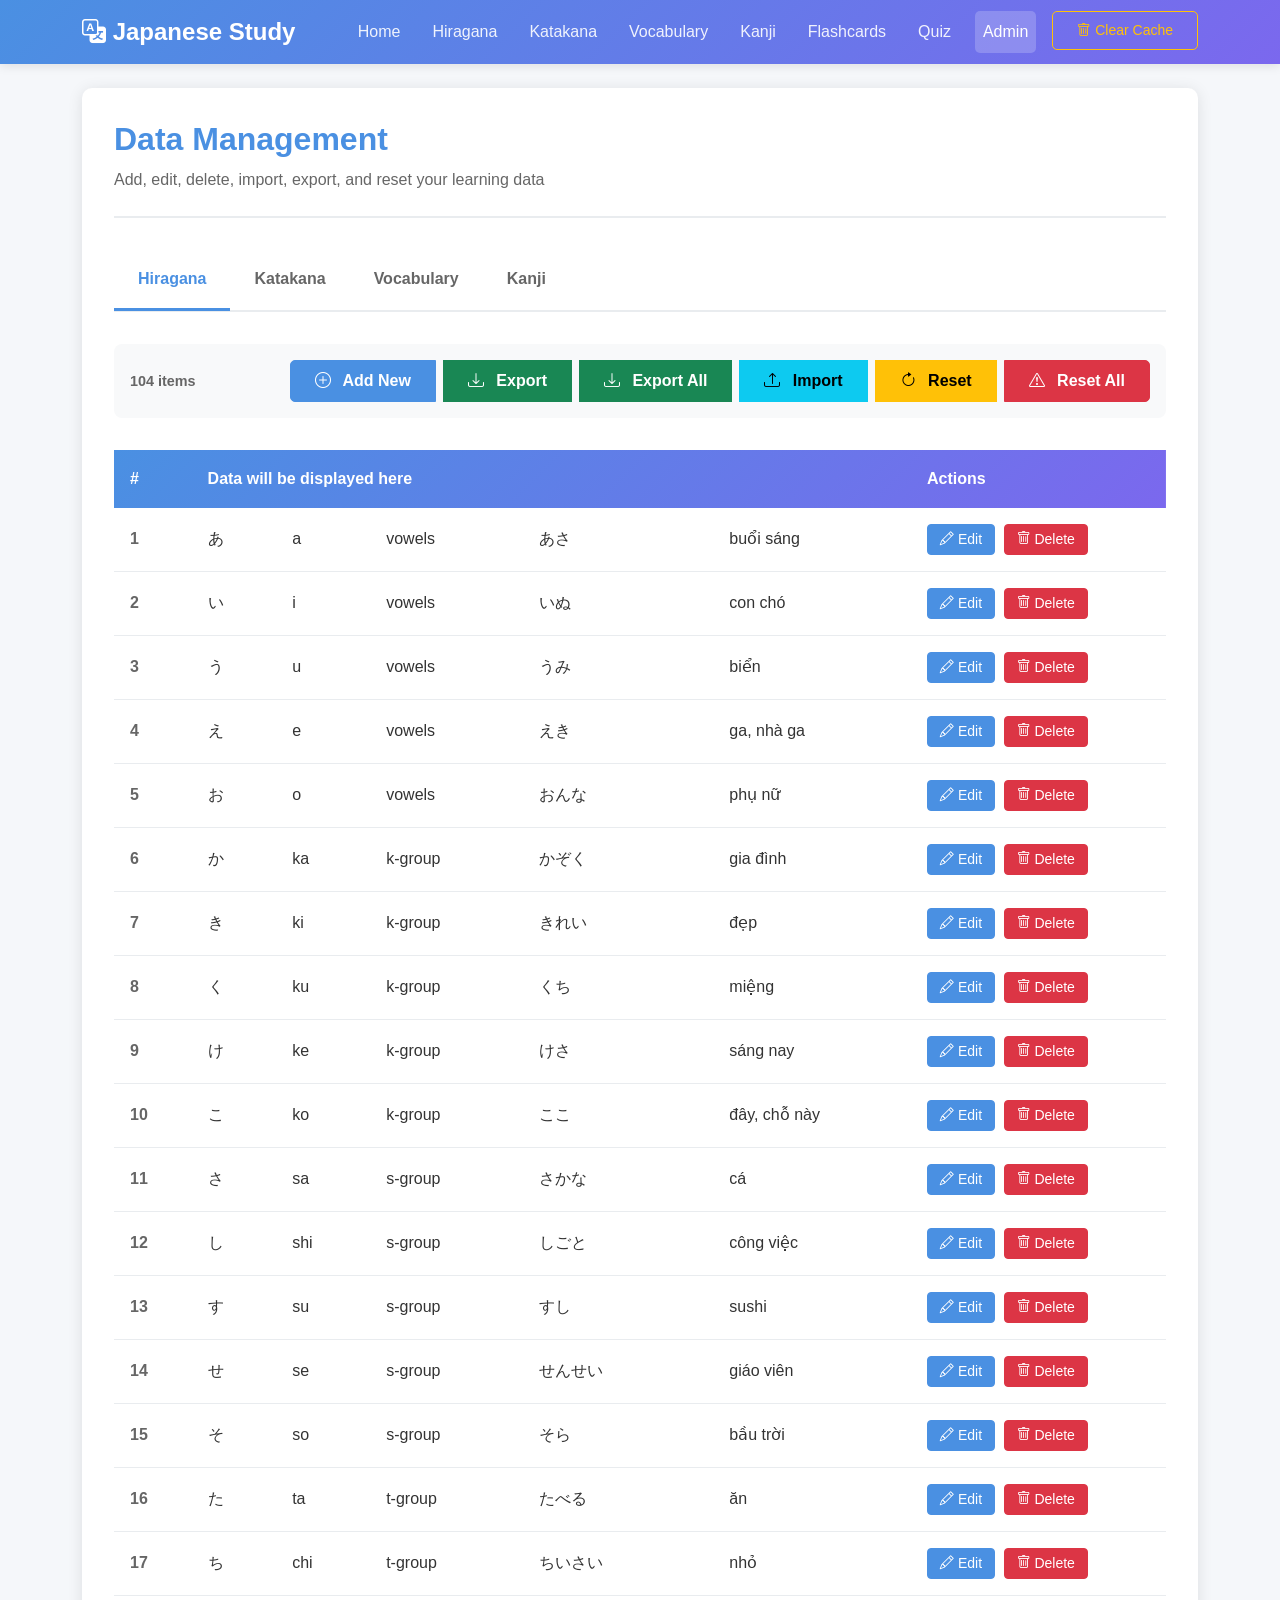
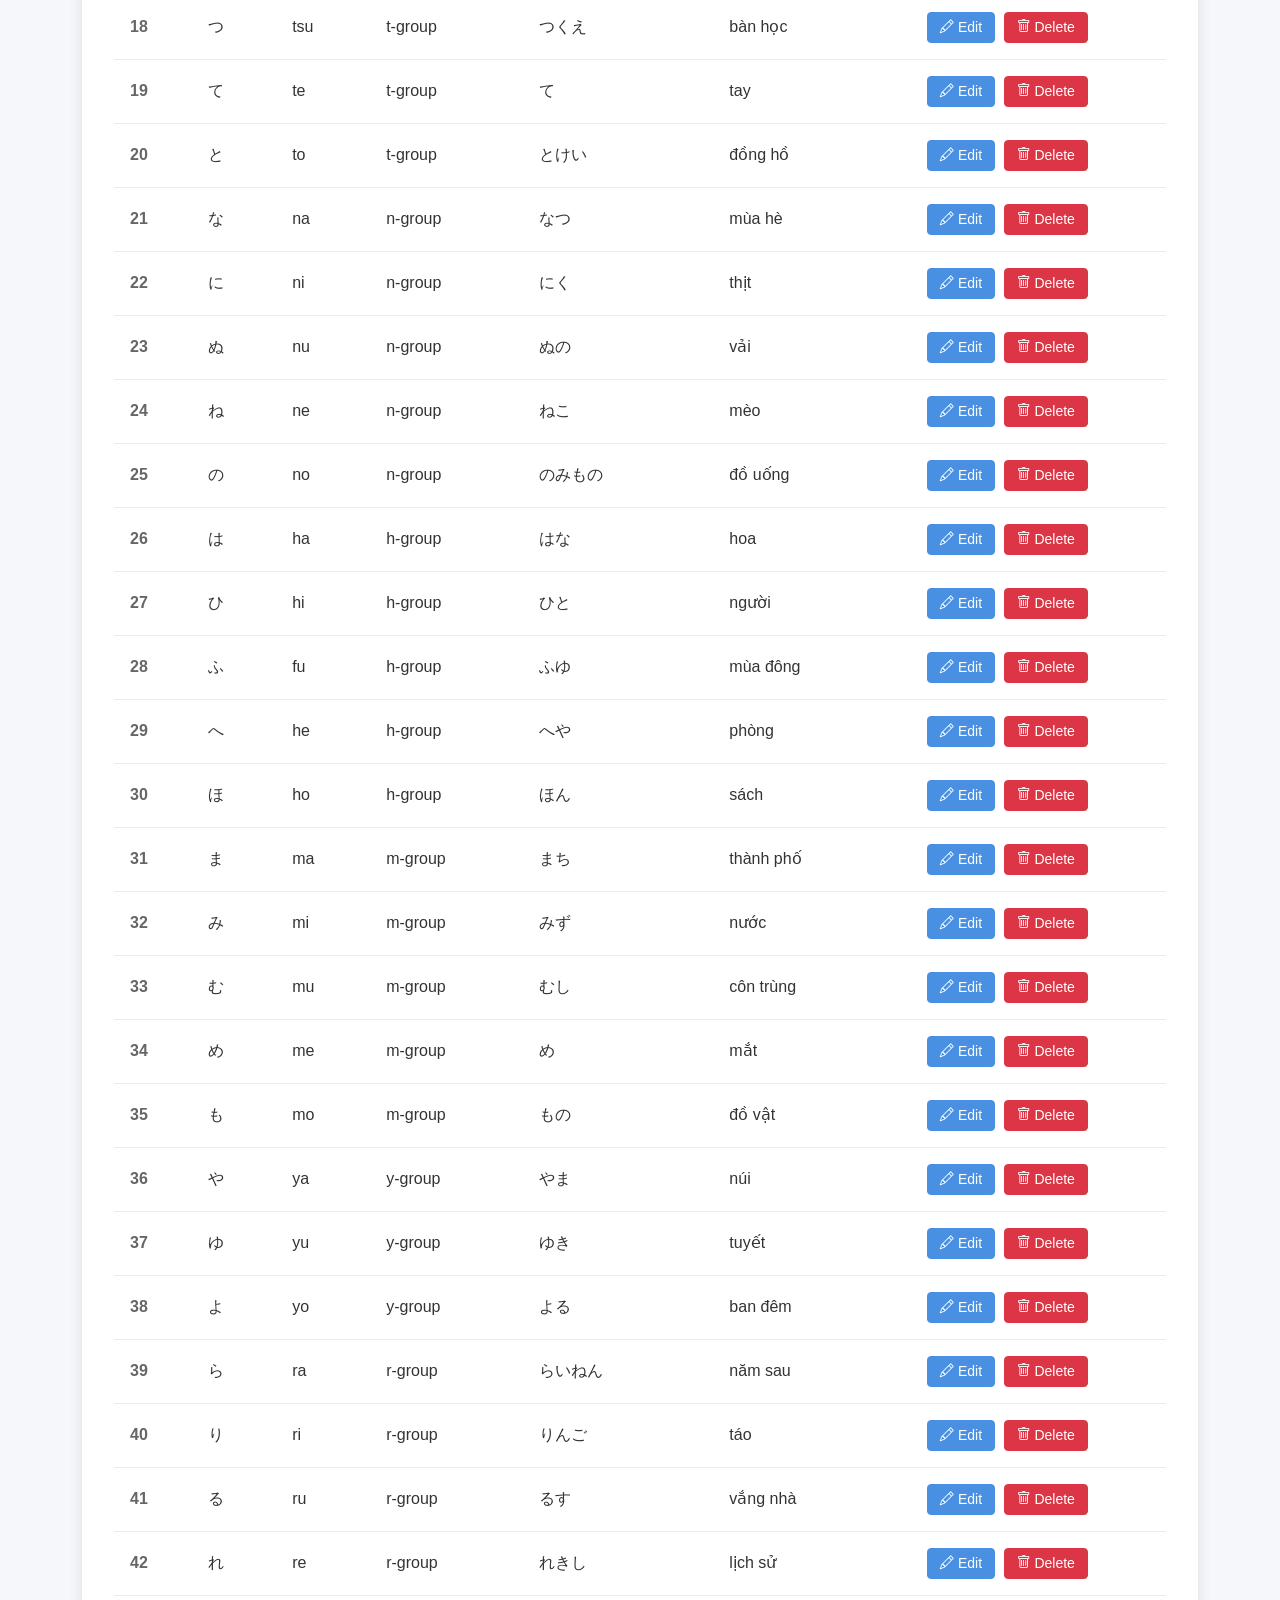
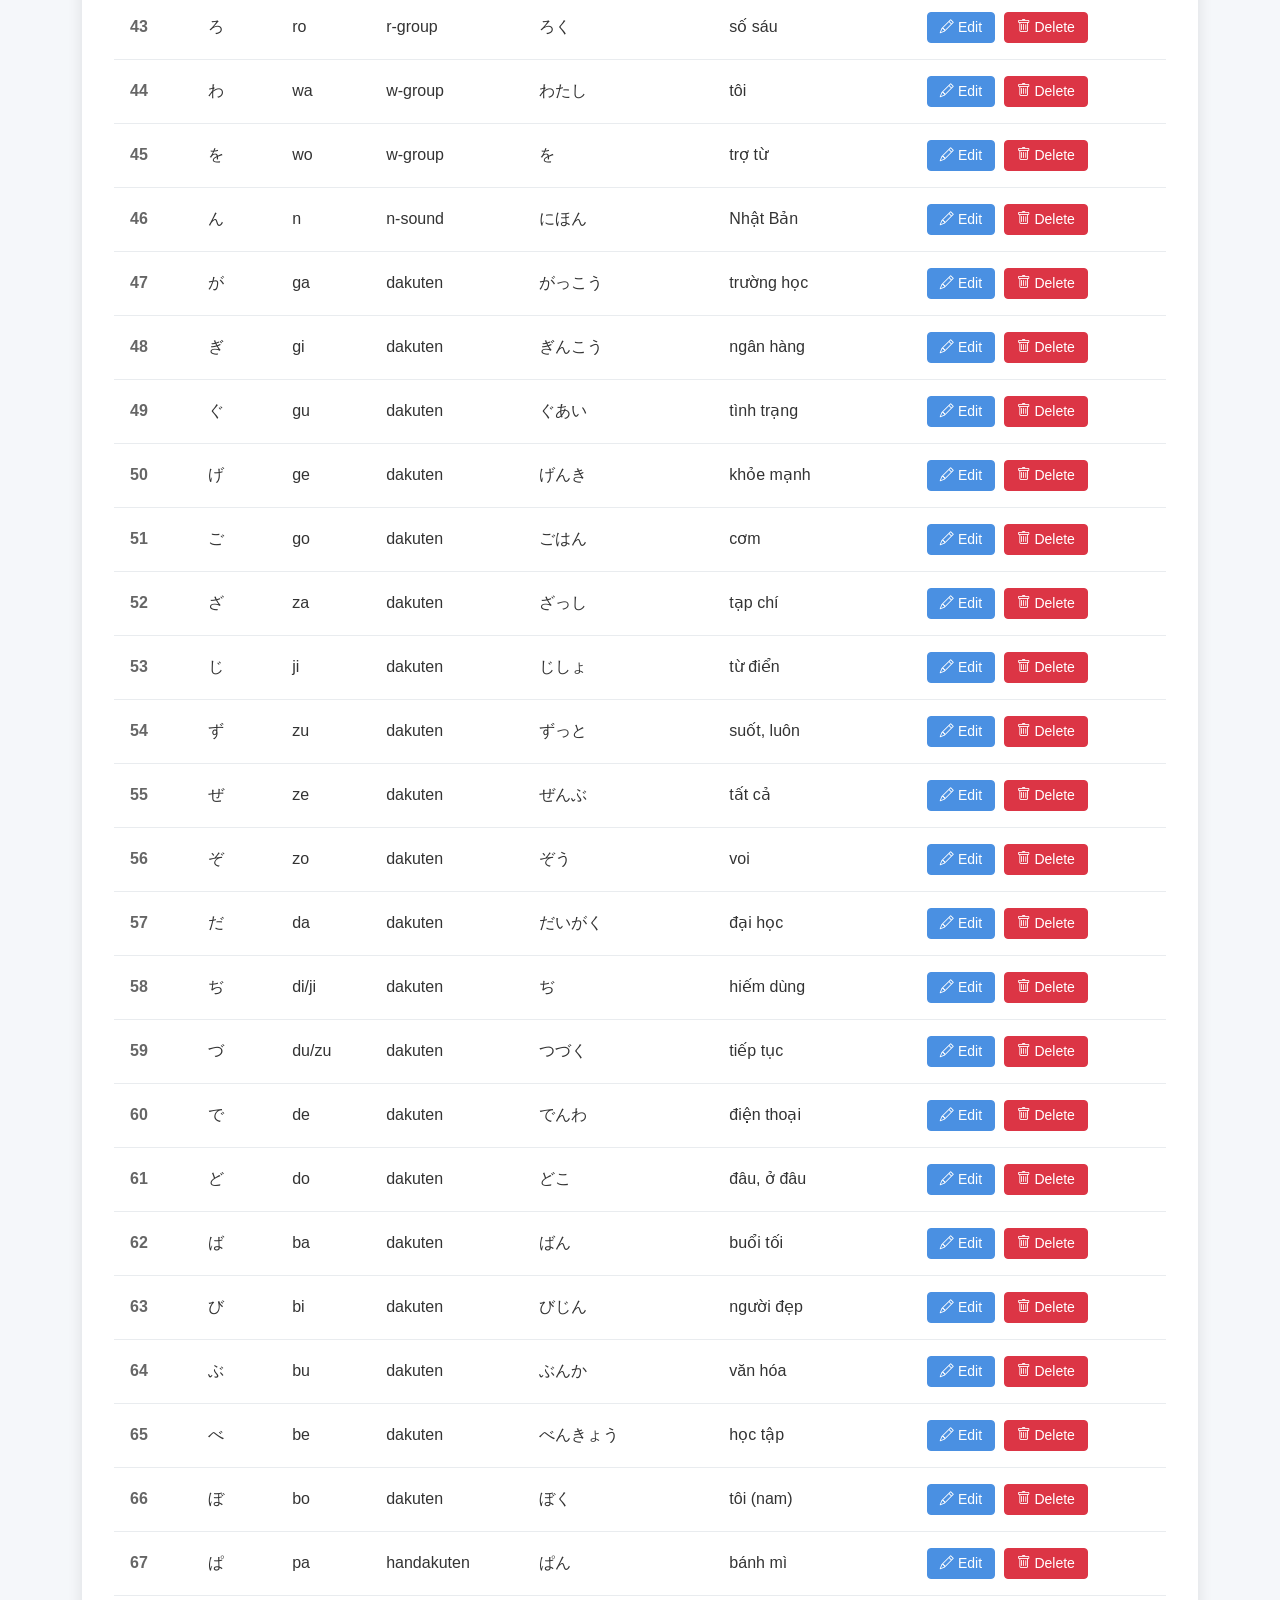
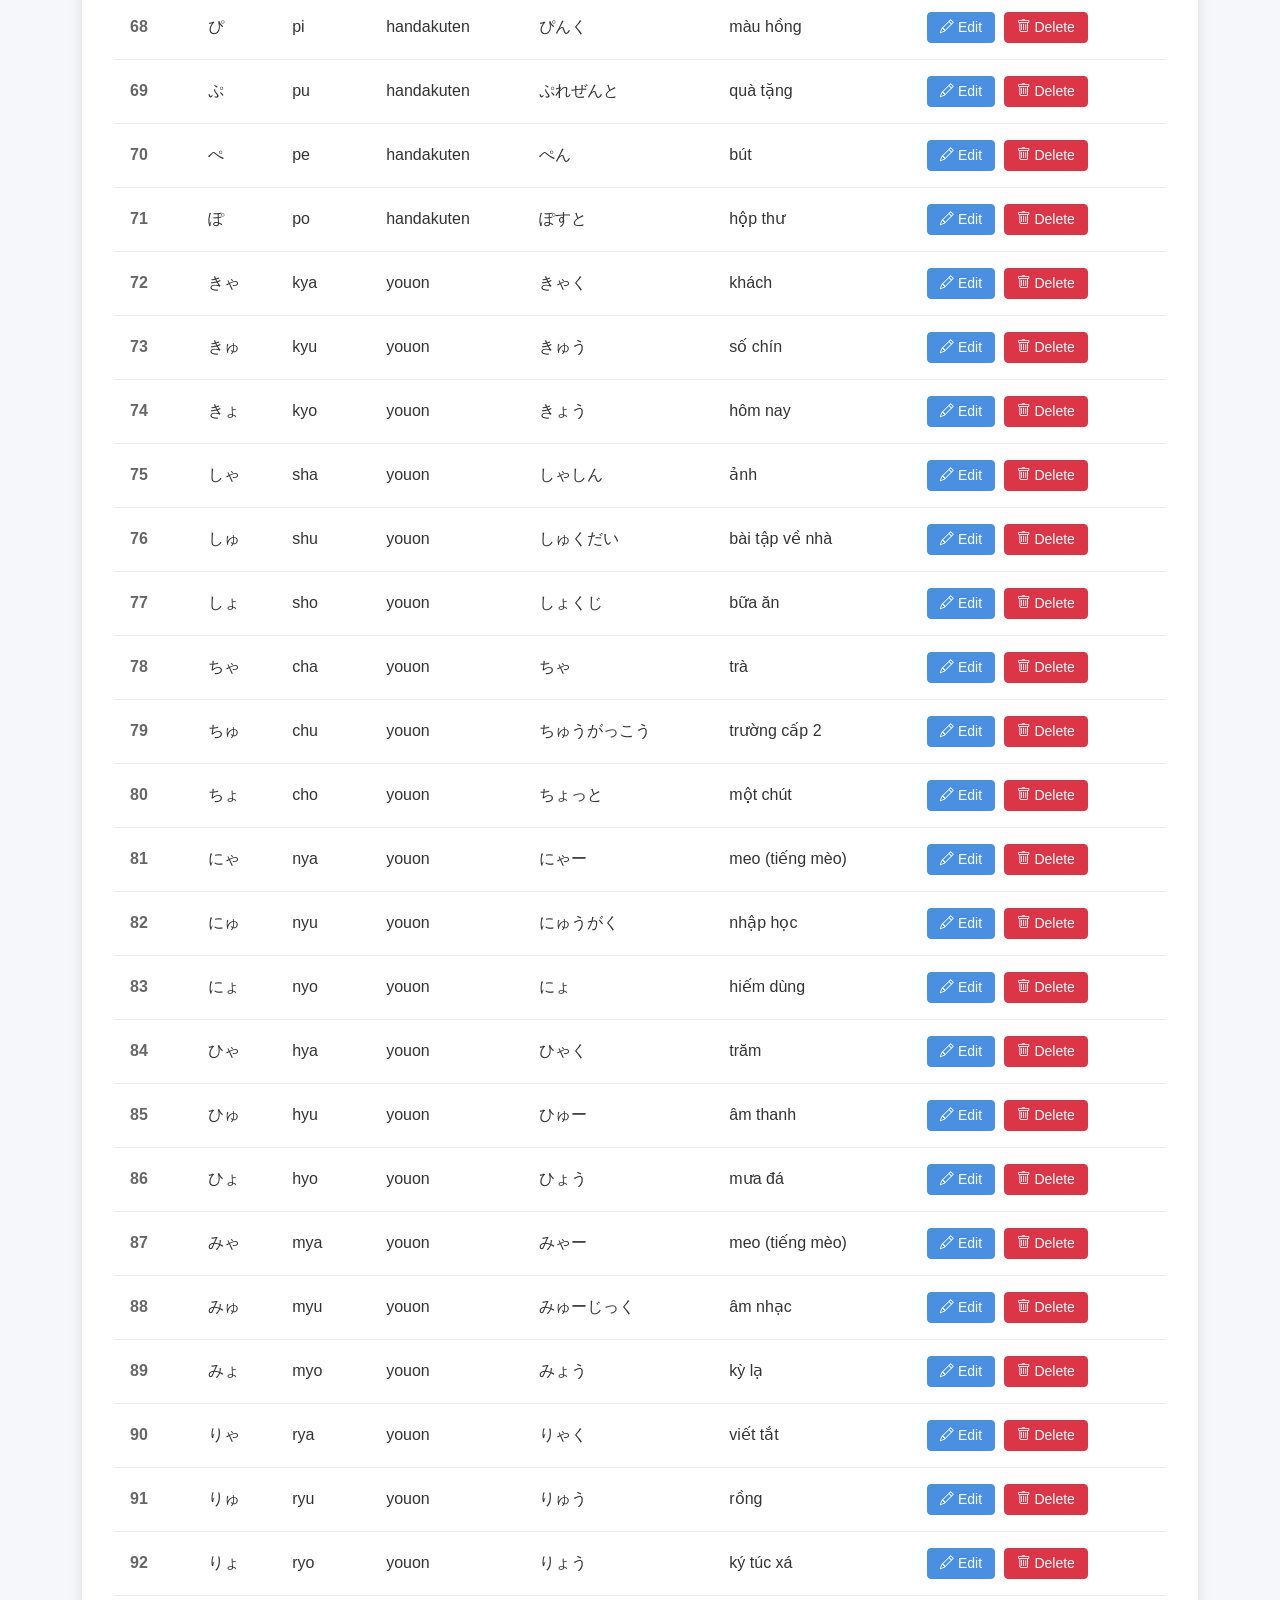
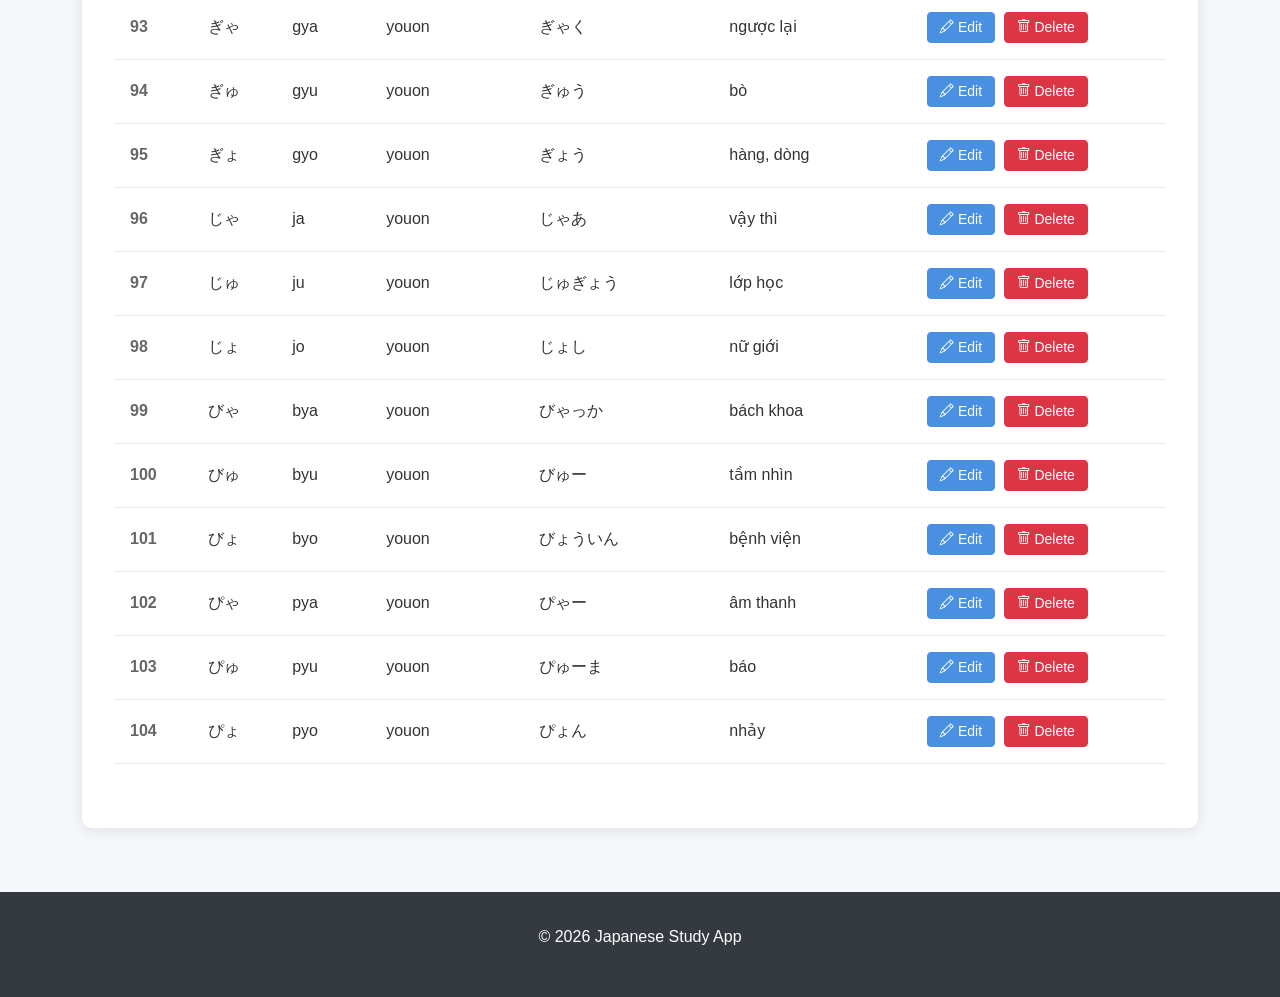
==== commit c5b2b195: "Add clear cache button to navbar on all pages" ====
--- a/pages/admin.html
+++ b/pages/admin.html
@@ -54,6 +54,11 @@
           </li>
           <li class="nav-item">
             <a class="nav-link active" href="admin.html">Admin</a>
+          </li>
+          <li class="nav-item">
+            <button class="btn btn-sm btn-outline-warning ms-2" id="btnResetCache" title="Clear all cached data">
+              <i class="bi bi-trash"></i> Clear Cache
+            </button>
           </li>
         </ul>
       </div>
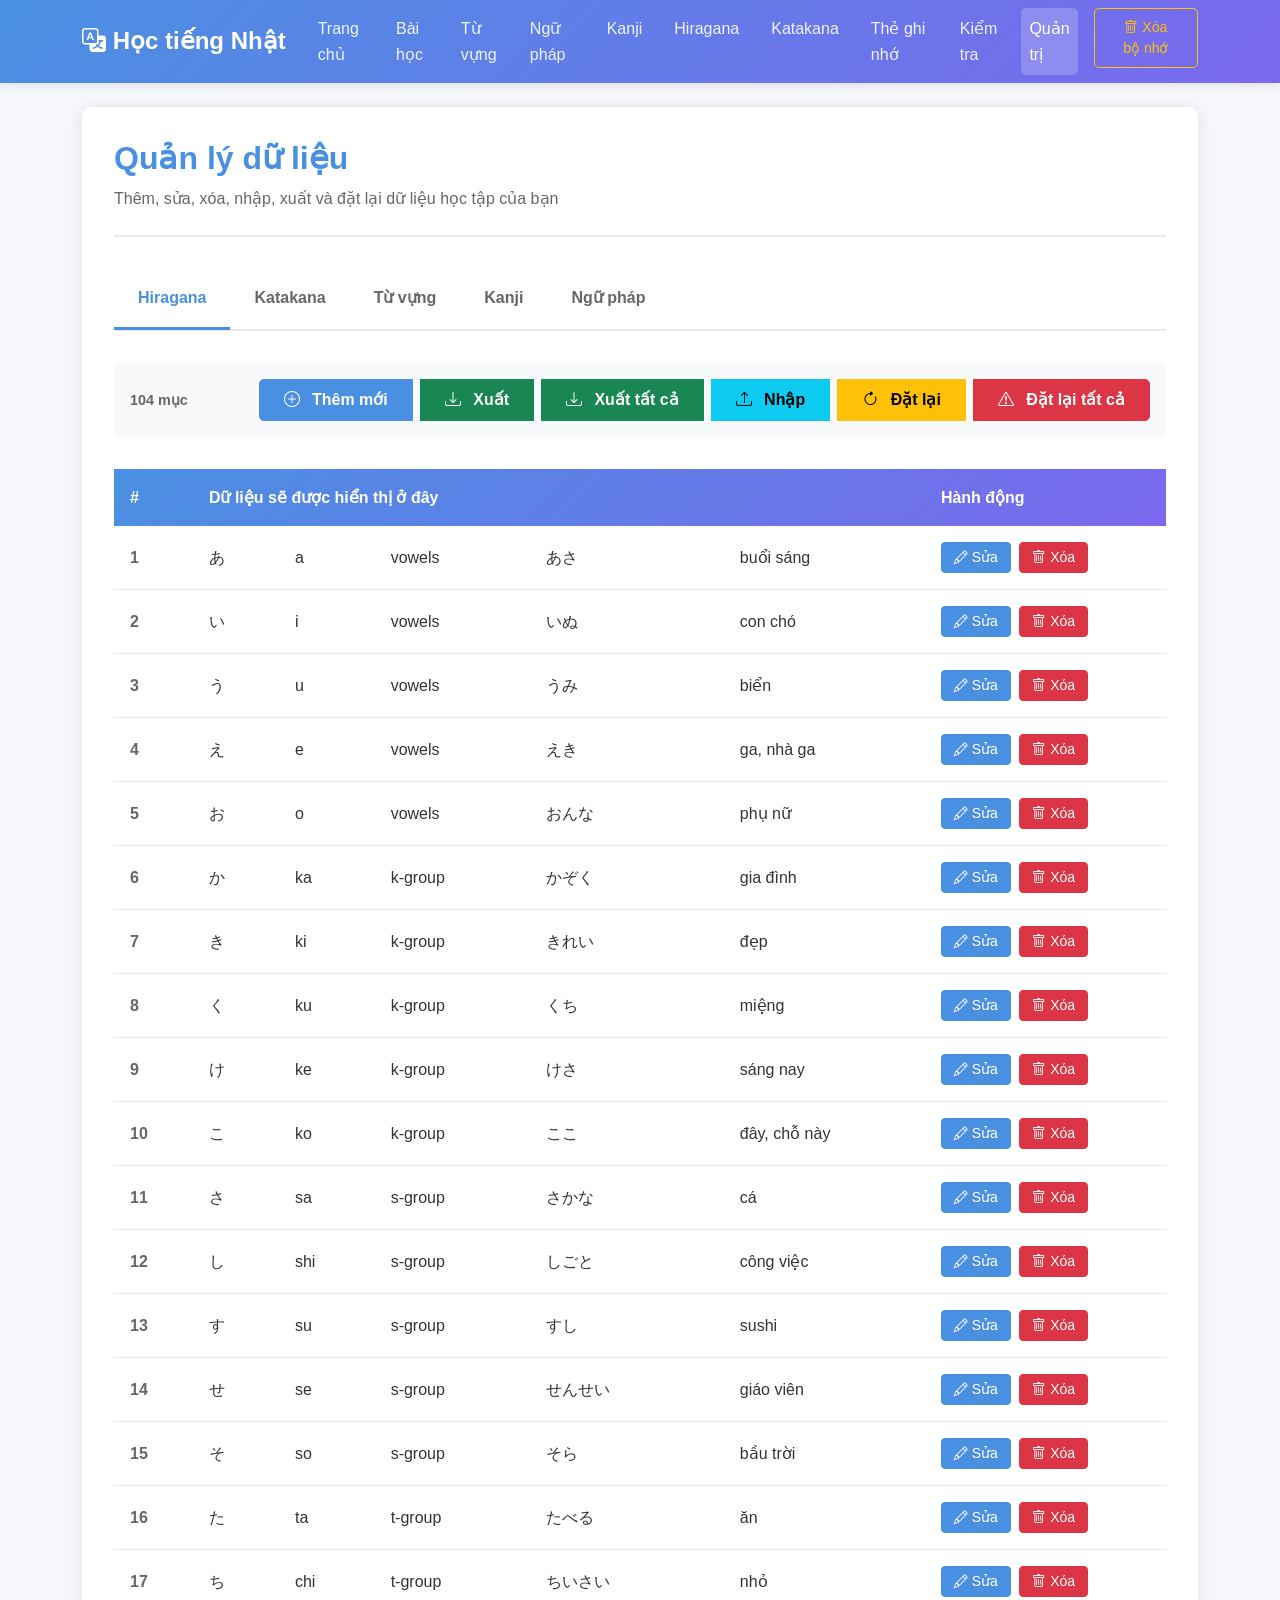
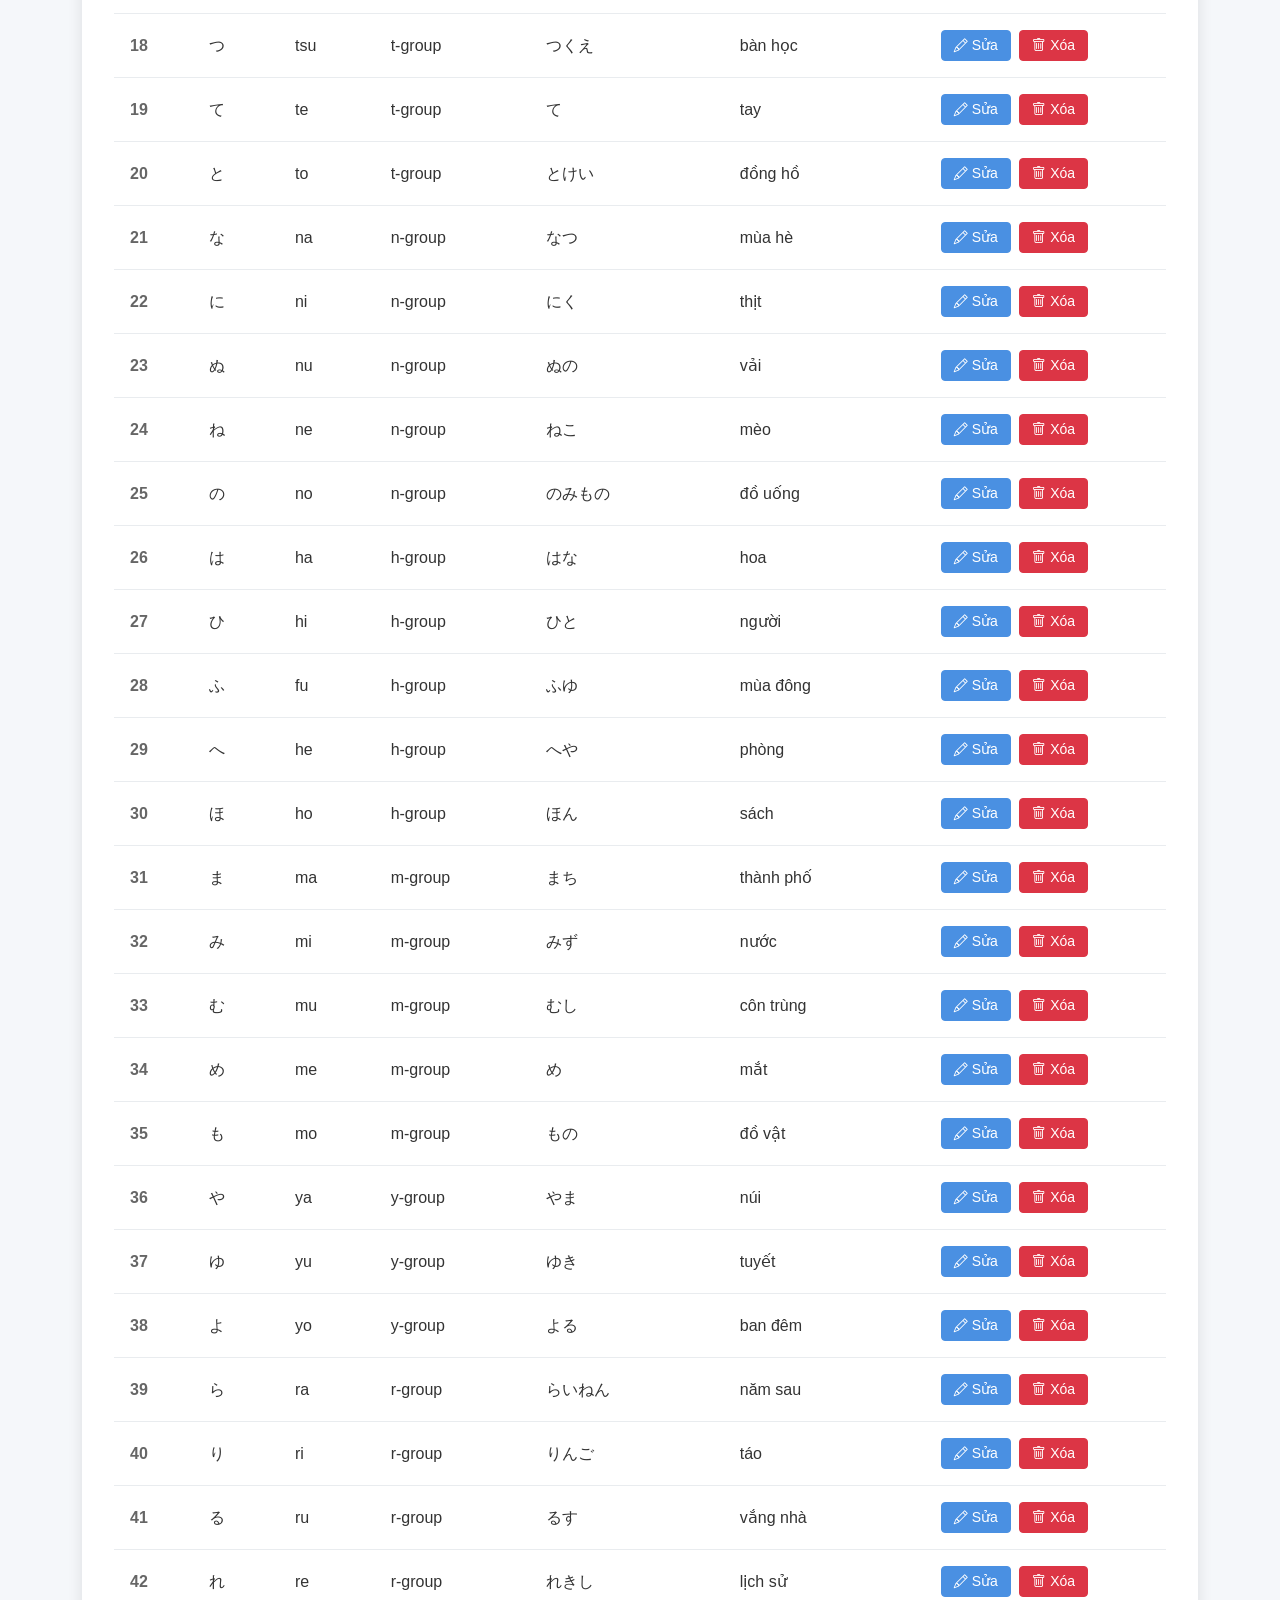
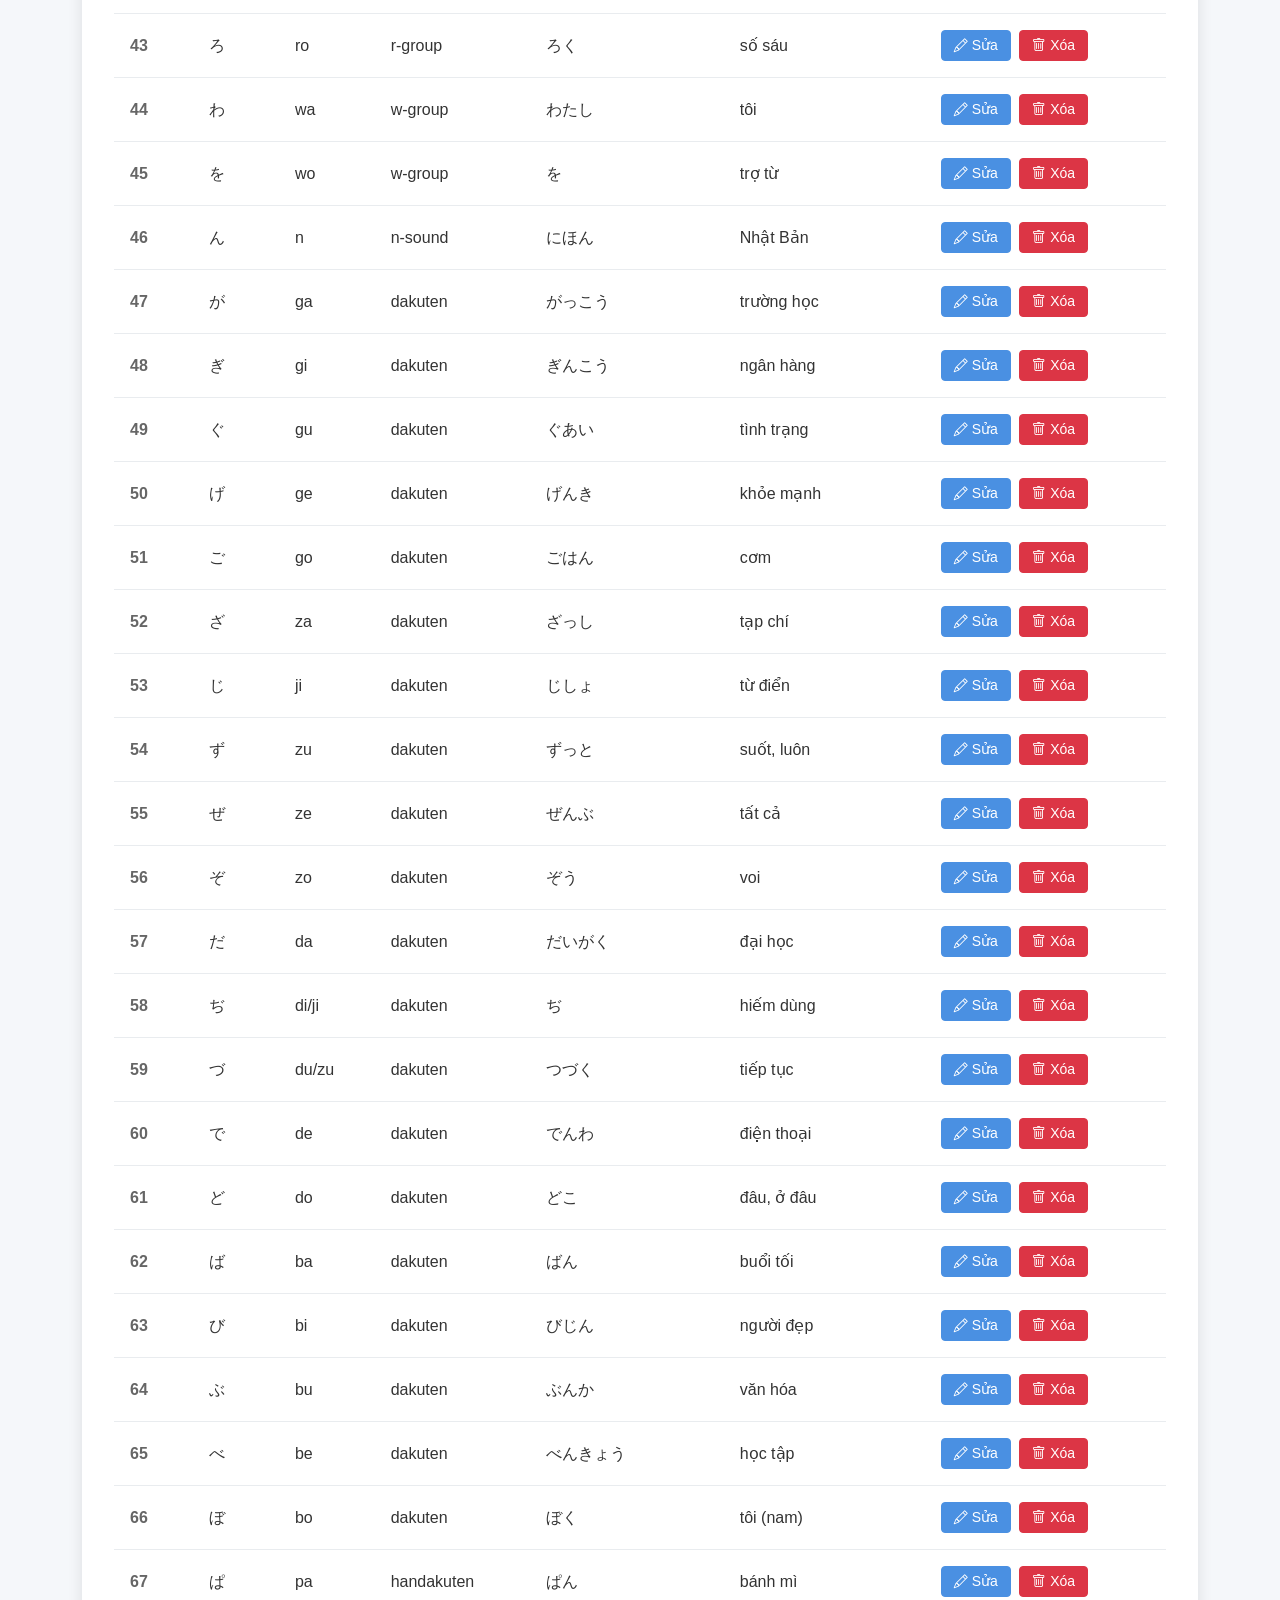
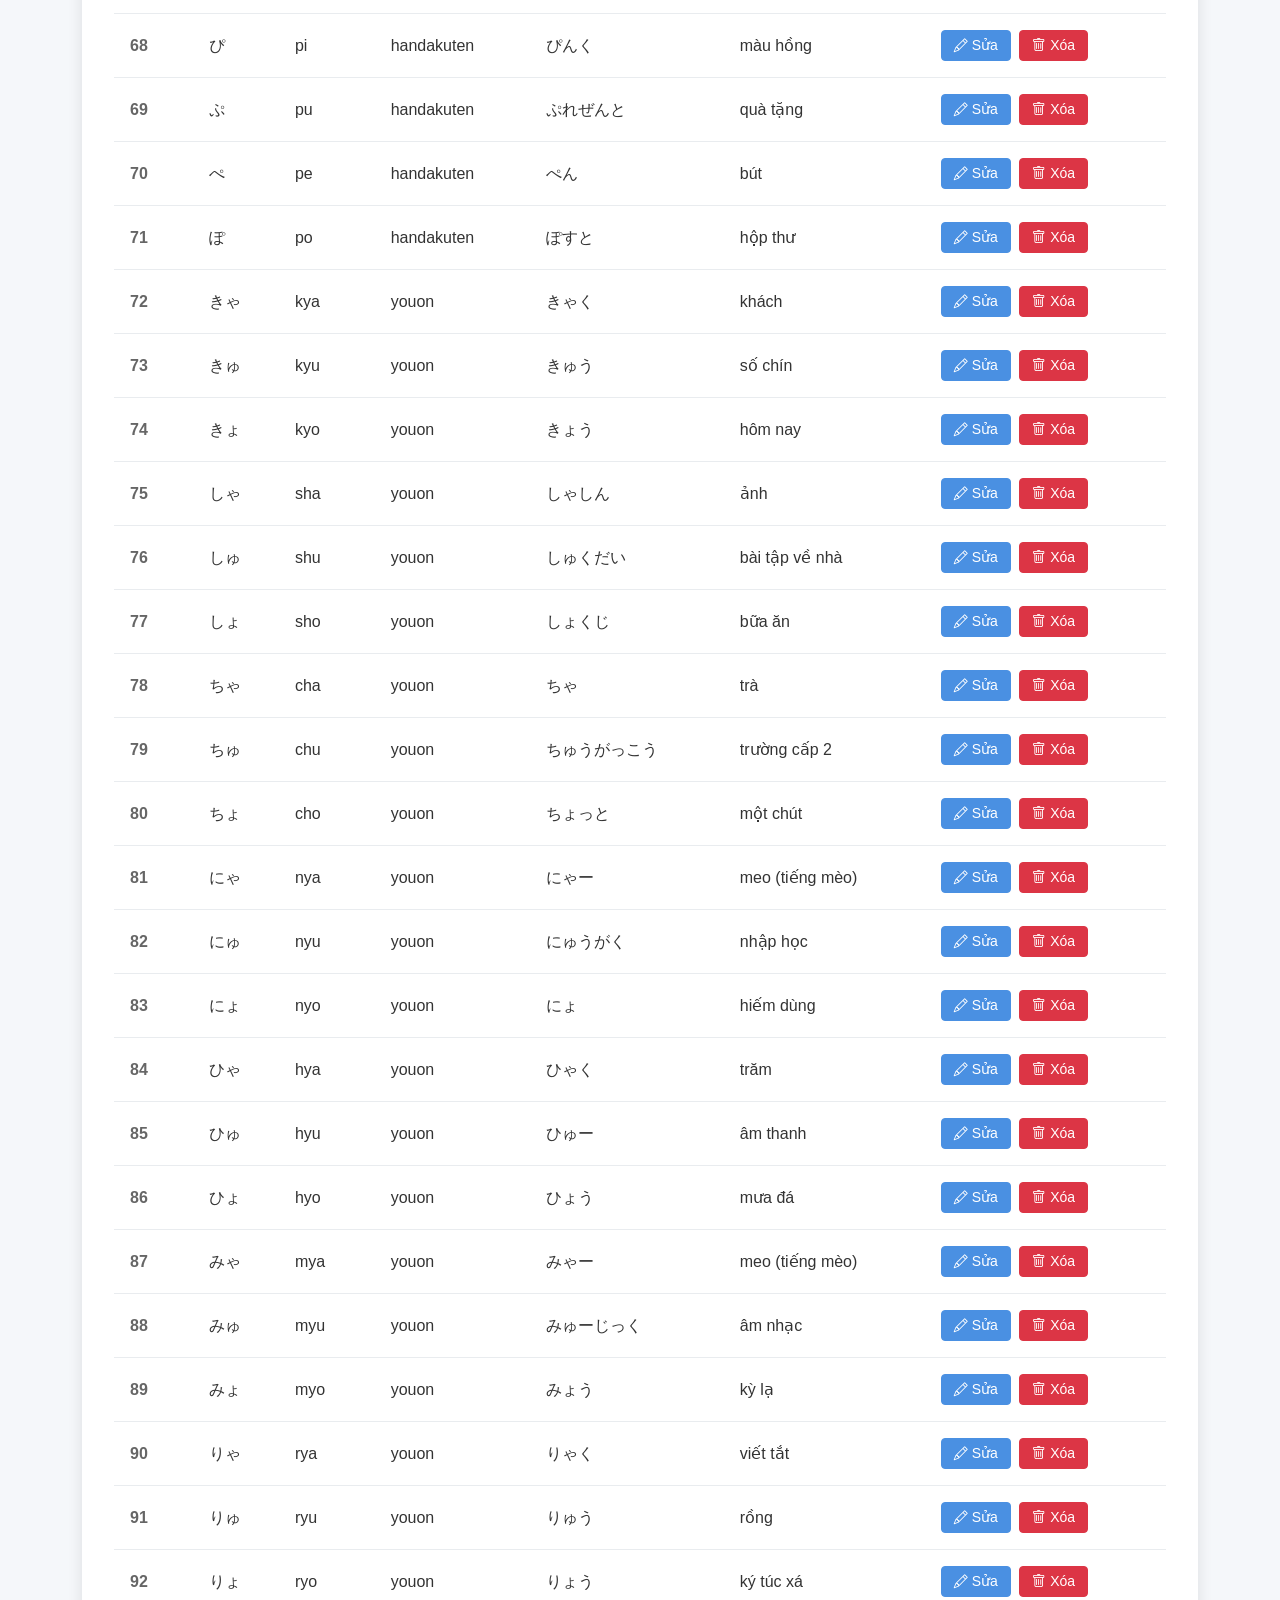
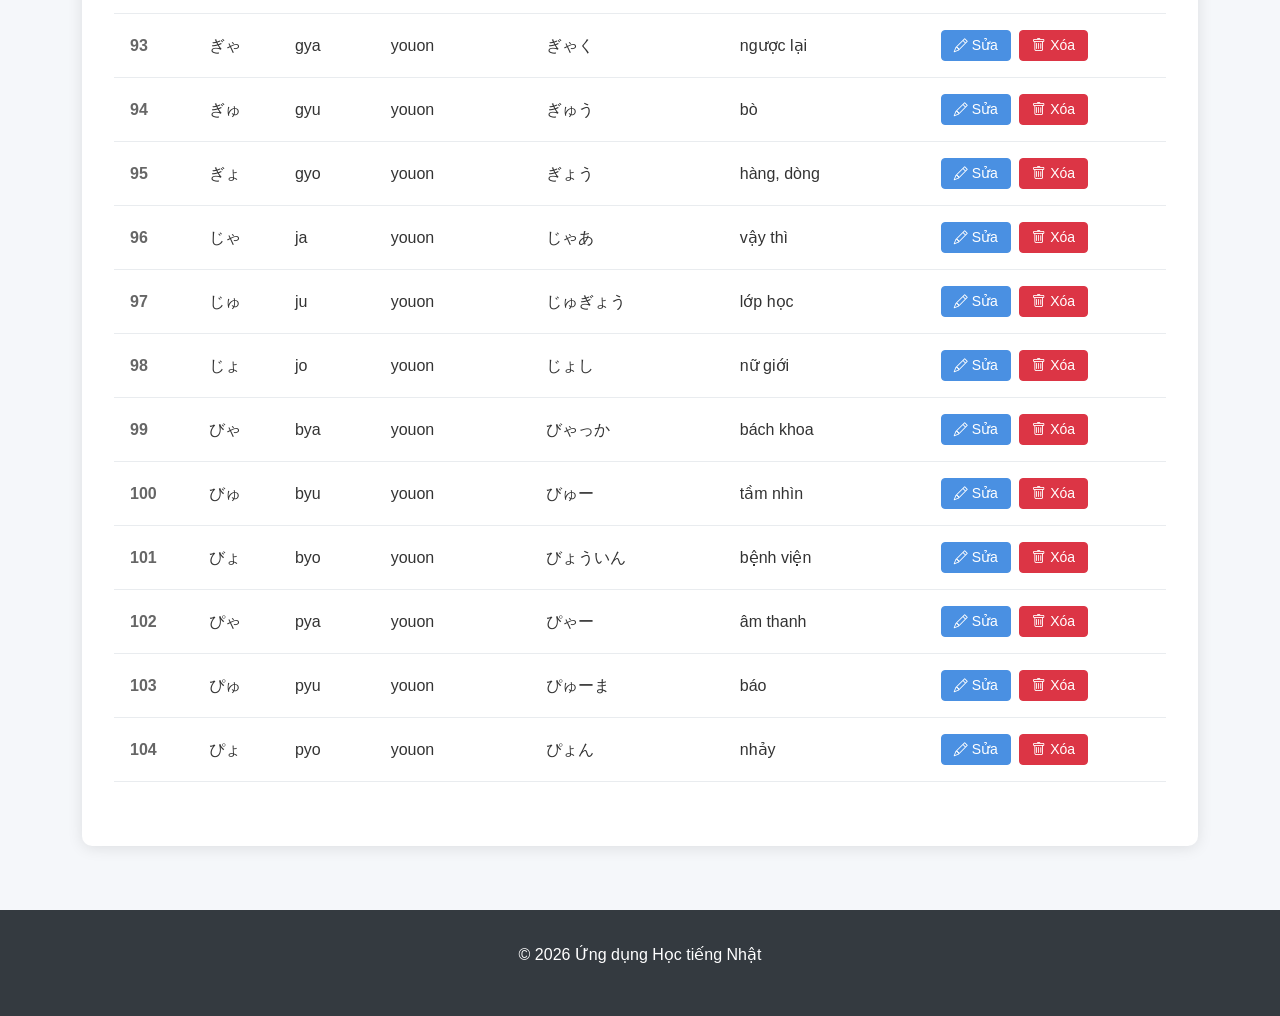
==== commit b53e08cf: "Việt hóa toàn bộ website - Dịch tất cả navigation, buttons, labels, messages sang tiếng Việt" ====
--- a/pages/admin.html
+++ b/pages/admin.html
@@ -3,7 +3,7 @@
 <head>
   <meta charset="UTF-8">
   <meta name="viewport" content="width=device-width, initial-scale=1.0">
-  <title>Admin - Japanese Study App</title>
+  <title>Quản trị - Ứng dụng Học tiếng Nhật</title>
   
   <!-- PWA Meta Tags -->
   <link rel="manifest" href="../manifest.json">
@@ -24,40 +24,26 @@
   <nav class="navbar navbar-expand-lg navbar-dark">
     <div class="container">
       <a class="navbar-brand" href="../index.html">
-        <i class="bi bi-translate"></i> Japanese Study
+        <i class="bi bi-translate"></i> Học tiếng Nhật
       </a>
       <button class="navbar-toggler" type="button" data-bs-toggle="collapse" data-bs-target="#navbarNav">
         <span class="navbar-toggler-icon"></span>
       </button>
       <div class="collapse navbar-collapse" id="navbarNav">
         <ul class="navbar-nav ms-auto">
+          <li class="nav-item"><a class="nav-link" href="../index.html">Trang chủ</a></li>
+          <li class="nav-item"><a class="nav-link" href="lessons.html">Bài học</a></li>
+          <li class="nav-item"><a class="nav-link" href="vocab.html">Từ vựng</a></li>
+          <li class="nav-item"><a class="nav-link" href="grammar.html">Ngữ pháp</a></li>
+          <li class="nav-item"><a class="nav-link" href="kanji.html">Kanji</a></li>
+          <li class="nav-item"><a class="nav-link" href="hiragana.html">Hiragana</a></li>
+          <li class="nav-item"><a class="nav-link" href="katakana.html">Katakana</a></li>
+          <li class="nav-item"><a class="nav-link" href="flashcards.html">Thẻ ghi nhớ</a></li>
+          <li class="nav-item"><a class="nav-link" href="quiz.html">Kiểm tra</a></li>
+          <li class="nav-item"><a class="nav-link" href="admin.html">Quản trị</a></li>
           <li class="nav-item">
-            <a class="nav-link" href="../index.html">Home</a>
-          </li>
-          <li class="nav-item">
-            <a class="nav-link" href="hiragana.html">Hiragana</a>
-          </li>
-          <li class="nav-item">
-            <a class="nav-link" href="katakana.html">Katakana</a>
-          </li>
-          <li class="nav-item">
-            <a class="nav-link" href="vocab.html">Vocabulary</a>
-          </li>
-          <li class="nav-item">
-            <a class="nav-link" href="kanji.html">Kanji</a>
-          </li>
-          <li class="nav-item">
-            <a class="nav-link" href="flashcards.html">Flashcards</a>
-          </li>
-          <li class="nav-item">
-            <a class="nav-link" href="quiz.html">Quiz</a>
-          </li>
-          <li class="nav-item">
-            <a class="nav-link active" href="admin.html">Admin</a>
-          </li>
-          <li class="nav-item">
-            <button class="btn btn-sm btn-outline-warning ms-2" id="btnResetCache" title="Clear all cached data">
-              <i class="bi bi-trash"></i> Clear Cache
+            <button class="btn btn-sm btn-outline-warning ms-2" id="btnResetCache" title="Xóa tất cả dữ liệu đã lưu">
+              <i class="bi bi-trash"></i> Xóa bộ nhớ
             </button>
           </li>
         </ul>
@@ -70,8 +56,8 @@
     <div class="admin-container">
       <!-- Admin Header -->
       <div class="admin-header">
-        <h2>Data Management</h2>
-        <p>Add, edit, delete, import, export, and reset your learning data</p>
+        <h2>Quản lý dữ liệu</h2>
+        <p>Thêm, sửa, xóa, nhập, xuất và đặt lại dữ liệu học tập của bạn</p>
       </div>
 
       <!-- Tabs -->
@@ -88,12 +74,17 @@
         </li>
         <li class="nav-item" role="presentation">
           <button class="nav-link" id="tab-vocab-btn" type="button" role="tab">
-            Vocabulary
+            Từ vựng
           </button>
         </li>
         <li class="nav-item" role="presentation">
           <button class="nav-link" id="tab-kanji-btn" type="button" role="tab">
             Kanji
+          </button>
+        </li>
+        <li class="nav-item" role="presentation">
+          <button class="nav-link" id="tab-grammar-btn" type="button" role="tab">
+            Ngữ pháp
           </button>
         </li>
       </ul>
@@ -102,26 +93,26 @@
           <!-- Toolbar -->
           <div class="admin-toolbar">
             <div>
-              <span class="item-count" id="itemCount">0 items</span>
+              <span class="item-count" id="itemCount">0 mục</span>
             </div>
             <div class="btn-group">
               <button id="btnAdd" class="btn btn-primary">
-                <i class="bi bi-plus-circle"></i> Add New
+                <i class="bi bi-plus-circle"></i> Thêm mới
               </button>
               <button id="btnExport" class="btn btn-success">
-                <i class="bi bi-download"></i> Export
+                <i class="bi bi-download"></i> Xuất
               </button>
               <button id="btnExportAll" class="btn btn-success">
-                <i class="bi bi-download"></i> Export All
+                <i class="bi bi-download"></i> Xuất tất cả
               </button>
               <button id="btnImport" class="btn btn-info">
-                <i class="bi bi-upload"></i> Import
+                <i class="bi bi-upload"></i> Nhập
               </button>
               <button id="btnReset" class="btn btn-warning">
-                <i class="bi bi-arrow-clockwise"></i> Reset
+                <i class="bi bi-arrow-clockwise"></i> Đặt lại
               </button>
               <button id="btnResetAll" class="btn btn-danger">
-                <i class="bi bi-exclamation-triangle"></i> Reset All
+                <i class="bi bi-exclamation-triangle"></i> Đặt lại tất cả
               </button>
             </div>
           </div>
@@ -135,15 +126,15 @@
               <thead>
                 <tr>
                   <th>#</th>
-                  <th colspan="5">Data will be displayed here</th>
-                  <th>Actions</th>
+                  <th colspan="5">Dữ liệu sẽ được hiển thị ở đây</th>
+                  <th>Hành động</th>
                 </tr>
               </thead>
               <tbody>
                 <tr>
                   <td colspan="7" class="text-center py-4">
                     <div class="spinner"></div>
-                    <p class="text-muted mt-3">Loading data...</p>
+                    <p class="text-muted mt-3">Đang tải dữ liệu...</p>
                   </td>
                 </tr>
               </tbody>
@@ -157,8 +148,8 @@
     <div class="modal-dialog modal-lg">
       <div class="modal-content">
         <div class="modal-header">
-          <h5 class="modal-title" id="modalTitle">Edit Item</h5>
-          <button type="button" class="btn-close" data-bs-dismiss="modal" aria-label="Close"></button>
+          <h5 class="modal-title" id="modalTitle">Sửa mục</h5>
+          <button type="button" class="btn-close" data-bs-dismiss="modal" aria-label="Đóng"></button>
         </div>
         <div class="modal-body">
           <form id="itemForm">
@@ -166,8 +157,8 @@
           </form>
         </div>
         <div class="modal-footer">
-          <button type="button" class="btn btn-secondary" data-bs-dismiss="modal">Cancel</button>
-          <button type="button" class="btn btn-primary" id="btnSaveItem">Save</button>
+          <button type="button" class="btn btn-secondary" data-bs-dismiss="modal">Hủy</button>
+          <button type="button" class="btn btn-primary" id="btnSaveItem">Lưu</button>
         </div>
       </div>
     </div>
@@ -176,7 +167,7 @@
   <!-- Footer -->
   <footer class="footer">
     <div class="container text-center">
-      <p>&copy; 2026 Japanese Study App</p>
+      <p>&copy; 2026 Ứng dụng Học tiếng Nhật</p>
     </div>
   </footer>
 
